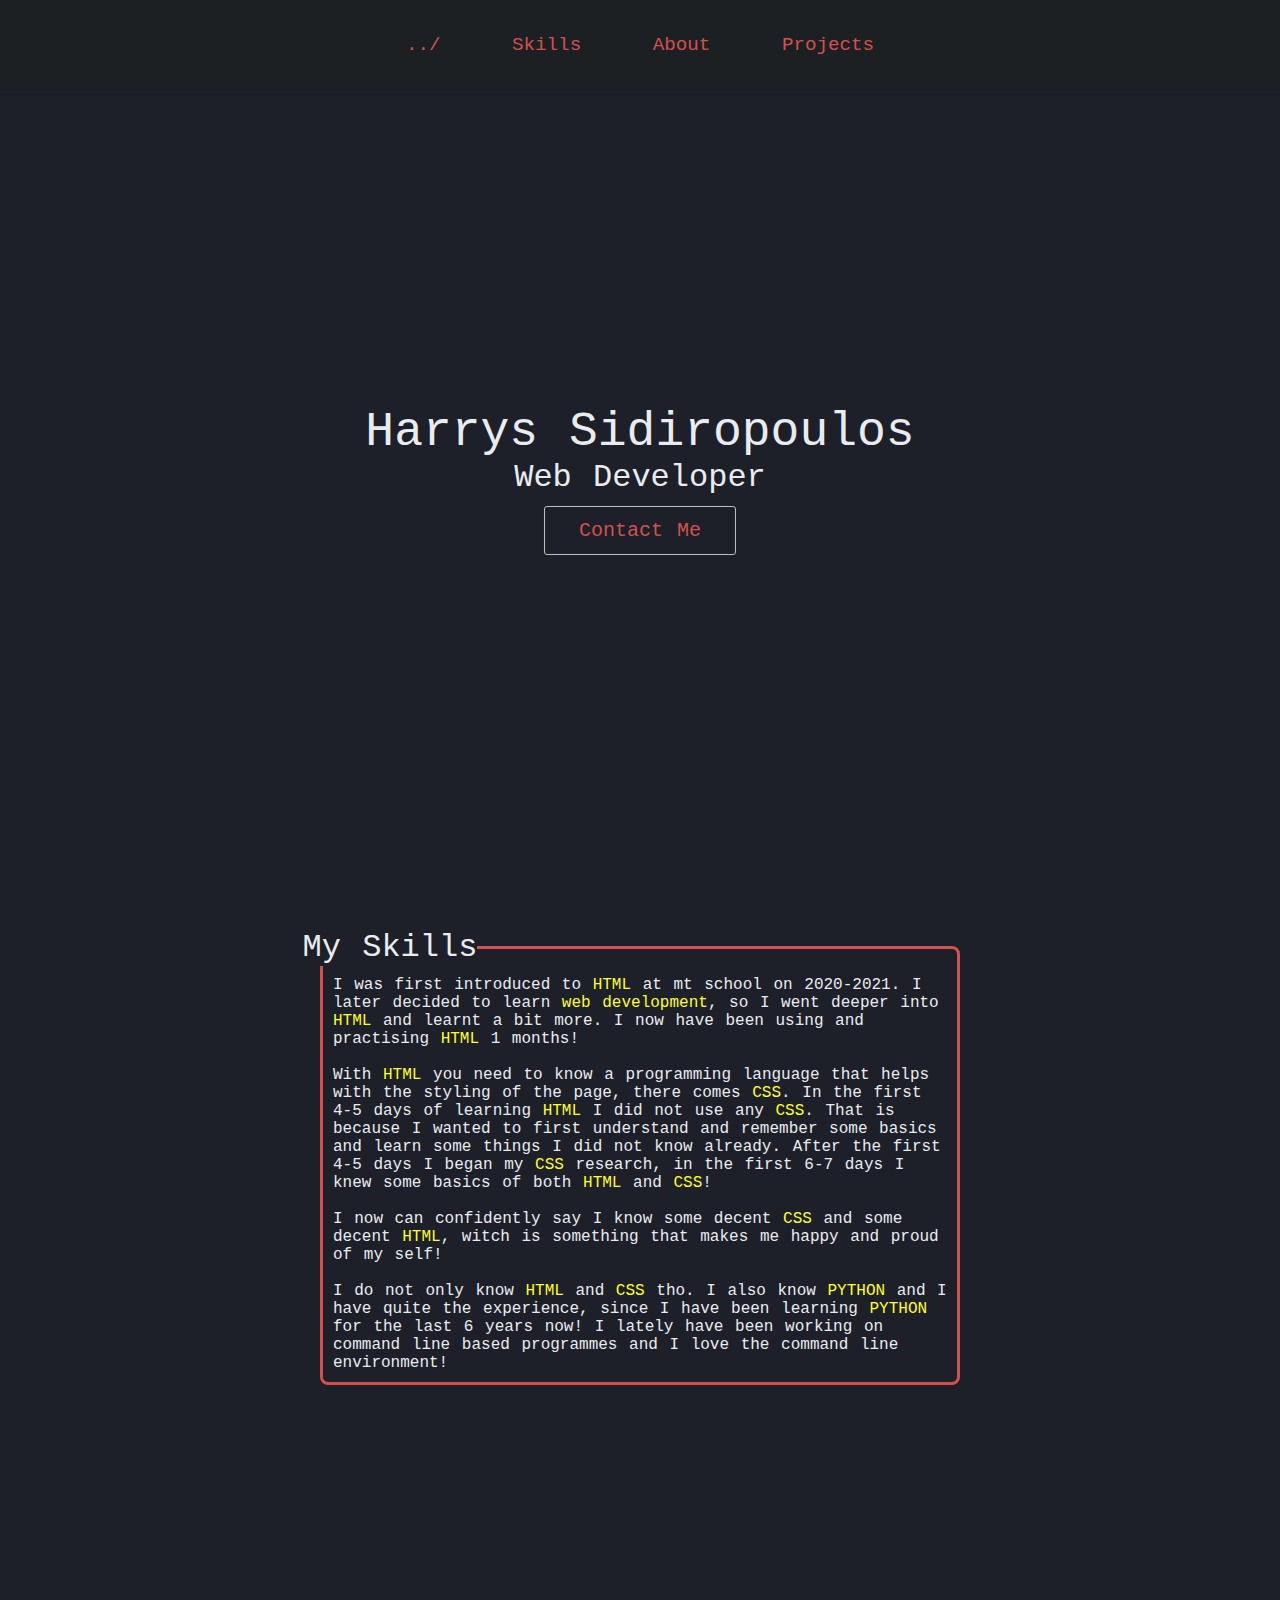
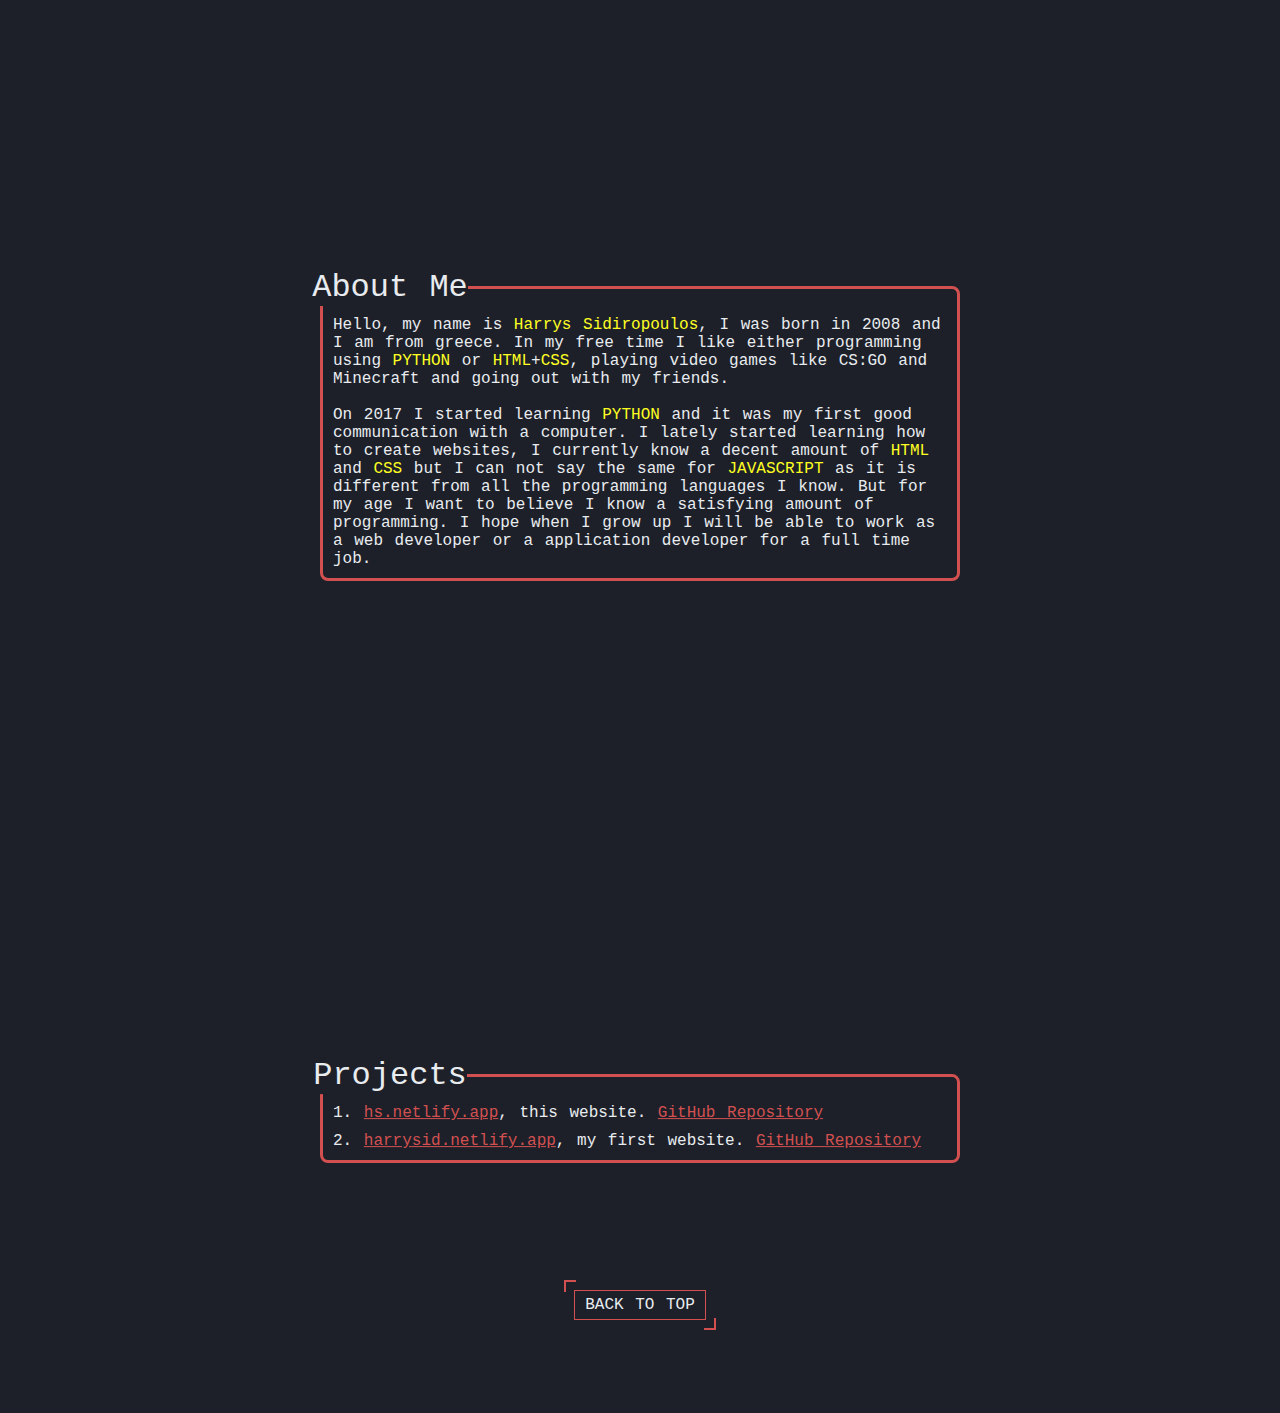
==== CODE/index.html @ 57635da2 "Add files via upload" ====
<!DOCTYPE html>
<html lang="en">
    <head>
        <title>HS | Harrys Sidiropoulos</title>
        <link rel="icon" type="image/png" href="Images/hs icon-letters.png" sizes="484x468">

        <link rel="stylesheet" href="CSS/styles.css">
        <link rel="stylesheet" href="CSS/text.css">
        <link rel="stylesheet" href="CSS/button.css">

        <script src="JavaScript/JavaScript.js"></script>
    </head>
    <body>
        <nav>
            <div class="Navigation-Bar">
                <ul>
                    <li><a href="#Welcome-Screen" onclick="ScrollTo(0)">../</a></li>
                    <li><a href="#Skills-Screen" onclick="ScrollTo(700)">Skills</a></li>
                    <li><a href="#About-Me-Screen" onclick="ScrollTo(1540)">About</a></li>
                    <li><a href="#Projects-Screen" onclick="ScrollTo(5000)">Projects</a></li>
                </ul>
            </div>
        </nav>
        <div class="Welcome-Screen">
            <h1><span class="Title-Welcome-Screen" href="#About-Screen" onclick="ScrollTo(1540)"></span></h1>
            <h1><span class="Subtitle-Welcome-Screen" href="#Skills-Screen" onclick="ScrollTo(700)"></span></h1>
            <button class="Contact-Me-Button-Welcome-Screen" onclick="alert('Contact Me At: harryssidiropoulos@gmail.com');">Contact Me</button>
        </div>
        <div class="Skills-Screen">
            <fieldset>
                <legend>My Skills</legend>
                <h1 class="Skills-Screen-Description">I was first introduced to <span class="Special-Color">HTML</span> at mt school on 2020-2021. I later decided to learn <span class="Special-Color">web development</span>, so I went deeper into <span class="Special-Color">HTML</span> and learnt a bit more. I now have been using and practising <span class="Special-Color">HTML</span> 1 months!<br><br>With <span class="Special-Color">HTML</span> you need to know a programming language that helps with the styling of the page, there comes <span class="Special-Color">CSS</span>. In the first 4-5 days of learning <span class="Special-Color">HTML</span> I did not use any <span class="Special-Color">CSS</span>. That is because I wanted to first understand and remember some basics and learn some things I did not know already. After the first 4-5 days I began my <span class="Special-Color">CSS</span> research, in the first 6-7 days I knew some basics of both <span class="Special-Color">HTML</span> and <span class="Special-Color">CSS</span>!<br><br>I now can confidently say I know some decent <span class="Special-Color">CSS</span> and some decent <span class="Special-Color">HTML</span>, witch is something that makes me happy and proud of my self!<br><br>I do not only know <span class="Special-Color">HTML</span> and <span class="Special-Color">CSS</span> tho. I also know <span class="Special-Color">PYTHON</span> and I have quite the experience, since I have been learning <span class="Special-Color">PYTHON</span> for the last 6 years now! I lately have been working on command line based programmes and I love the command line environment!</h1>
            </fieldset>
        </div>
        <div class="About-Me-Screen">
            <fieldset>
                <legend>About Me</legend>
                <h1 class="About-Me-Screen-Description">Hello, my name is <span class="Special-Color">Harrys Sidiropoulos</span>, I was born in 2008 and I am from greece. In my free time I like either programming using <span class="Special-Color">PYTHON</span> or <span class="Special-Color">HTML</span>+<span class="Special-Color">CSS</span>, playing video games like CS:GO and Minecraft and going out with my friends.<br><br>On 2017 I started learning <span class="Special-Color">PYTHON</span> and it was my first good communication with a computer. I lately started learning how to create websites, I currently know a decent amount of <span class="Special-Color">HTML</span> and <span class="Special-Color">CSS</span> but I can not say the same for <span class="Special-Color">JAVASCRIPT</span> as it is different from all the programming languages I know. But for my age I want to believe I know a satisfying amount of programming. I hope when I grow up I will be able to work as a web developer or a application developer for a full time job.</h1>
            </fieldset>
        </div>
        <div class="Project-Screen">
            <fieldset>
                <legend>Projects</legend>
                <h1 class="Project-Screen-Description">1. <span class="URL" onclick="location.href='https://hs.netlify.app'">hs.netlify.app</span>, this website. <span class="Source-Code-URL" onclick="location.href='https://github.com/g6h4/hs.netlify.app'"></span></h1>
                <h1 class="Project-Screen-Description">2. <span class="URL" onclick="location.href='https://harrysid.netlify.app'">harrysid.netlify.app</span>, my first website. <span class="Source-Code-URL" onclick="location.href='https://github.com/g6h4/harrysid.netlify.app'"></span></h1>
            </fieldset>
        </div>
        <div class="Scroll-To-Top">
            <a class="Scroll-To-Top-Button" onclick="ScrollTo(0)">BACK TO TOP</a>
        </div>
    </body>
</html>
---- CODE/CSS/styles.css ----
/*
styles referring to all the .html files                              */
* {
    /* basic settings */
    margin: 0;
    padding: 0;

    /* animation settings */
    scroll-behavior: smooth;
    transition: all 0.4s ease 0s;

    /* font settings */
    font-family: 'IBM Plex Mono', 'Fira Code', Consolas, 'Courier New', monospace;
    font-weight: 500;
    font-style: normal;

    /* background and color settings */
    background: #1d2029;
    color: #e9ecef;

    /* other settings */
    box-sizing: border-box;
    user-select: none;
    word-spacing: 2px;
    letter-spacing: 0.5;
}

/*=============================================================================================================================*/

/*
disabling the scrollbar of the .html pages                           */
body {
    overflow-y: scroll;
}
body::-webkit-scrollbar {
    display: none;
}

/*=============================================================================================================================*/

/*
special color                                                        */
.Special-Color {
    color: #ff2;
}

/*=============================================================================================================================*/

/*
Editing the navigation bar on the screens                            */
nav {
    display: flex;
    padding: 2% 6%;
    justify-content: space-between;
    align-items: center;
    background: #1d2023;
}
.Navigation-Bar {
    position: relative;
    flex: 1;
    text-align: center;
}
.Navigation-Bar ul {
    justify-content: center;
    background: #1d2023;
}
.Navigation-Bar ul li {
    background: #1d2023;
    list-style: none;
    display: inline-block;
    padding: 8px 30px;
    position: relative;
}
.Navigation-Bar ul li a {
    font-size: larger;
    color: #d25050;
    text-decoration: none;
    transition: all 0.1s ease 0s;
    background: #1d2023;
}
.Navigation-Bar ul li a:hover {
    color: #d25050a0;
}
.Navigation-Bar ul li::after {
    content: '';
    width: 0%;
    height: 1px;
    background: #e9ecef;
    display: block;
    margin: auto;
    transition: all 0.3s ease 0s;
}
.Navigation-Bar ul li:hover::after {
    width: 100%;
}
---- CODE/CSS/text.css ----
/*
styles referring to .html files with text                            */
* {
    position: relative;
    text-align: center;   
}

/*
index.html only:                                                      */

/* welcome screen */
.Welcome-Screen{
    /* shape */
    background: #1d2029;
    min-height: 100vh;
    width: 100%;

    /* position */
    position: relative;
    top: 50%;
    left: 50%;
    transform: translate(-50% , 35%);
}

.Welcome-Screen .Title-Welcome-Screen::after {
    content: "Harrys Sidiropoulos";
    font-size: xxx-large;
}
.Welcome-Screen .Title-Welcome-Screen:hover::after {
    content: "About Me";
    font-size: xxx-large;
    color: #959595;
    cursor: pointer;
}

.Welcome-Screen .Subtitle-Welcome-Screen::after {
    content: "Web Developer";
    font-size: xx-large;
}
.Welcome-Screen .Subtitle-Welcome-Screen:hover::after {
    content: "My Skills";
    font-size: xx-large;
    color: #959595;
    cursor: pointer;
}

/* skills screen */
.Skills-Screen {
    /* shape */
    background: #1d2029;
    min-height: 60vh;
    width: 100%;

    /* position */
    position: relative;
    top: 50%;
    left: 50%;
    transform: translate(-50% , 35%);
}
.Skills-Screen fieldset {
    /* setup */
    margin-left: 20rem;
    margin-right: 20rem;

    /* settings */
    position: relative;
    top: -250px;
    border: 3px solid #d25050;
    border-radius: 8px;
    transition: all 0.2s;
}
.Skills-Screen fieldset:hover {
    border: 3px solid #d250508e;
}
.Skills-Screen legend {
    font-size: xx-large;
    transition: all 0.2s;
    margin-left: -250px;
}
.Skills-Screen legend:hover {
    color: #959595;
}
.Skills-Screen-Description {
    text-align: left;
    font-size: medium;
    transition: all 0.2s;
    margin-top: 10px;
    margin-left: 10px;
    margin-right: 10px;
    margin-bottom: 10px;
}

/* about me screen */
.About-Me-Screen {
    margin-top: 400px;
    /* shape */
    background: #1d2029;
    min-height: 60vh;
    width: 100%;

    /* position */
    position: relative;
    top: 50%;
    left: 50%;
    transform: translate(-50% , 35%);
}
.About-Me-Screen fieldset {
    /* setup */
    margin-left: 20rem;
    margin-right: 20rem;

    /* settings */
    position: relative;
    top: -250px;
    border: 3px solid #d25050;
    border-radius: 8px;
    transition: all 0.2s;
}
.About-Me-Screen fieldset:hover {
    border: 3px solid #d250508e;
}
.About-Me-Screen legend {
    font-size: xx-large;
    transition: all 0.2s;
    margin-left: -250px;
}
.About-Me-Screen legend:hover {
    color: #959595;
}
.About-Me-Screen-Description {
    text-align: left;
    font-size: medium;
    transition: all 0.2s;
    margin-top: 10px;
    margin-left: 10px;
    margin-right: 10px;
    margin-bottom: 10px;
}

/* Project screen */
.Project-Screen {
    margin-top: 400px;
    /* shape */
    background: #1d2029;
    min-height: 10vh;
    width: 100%;

    /* position */
    position: relative;
    top: 50%;
    left: 50%;
    transform: translate(-50% , 35%);
}
.Project-Screen fieldset {
    /* setup */
    margin-left: 20rem;
    margin-right: 20rem;

    /* settings */
    position: relative;
    top: -250px;
    border: 3px solid #d25050;
    border-radius: 8px;
    transition: all 0.2s;
}
.Project-Screen fieldset:hover {
    border: 3px solid #d250508e;
}
.Project-Screen legend {
    font-size: xx-large;
    transition: all 0.2s;
    margin-left: -250px;
}
.Project-Screen legend:hover {
    color: #959595;
}
.Project-Screen-Description {
    text-align: left;
    font-size: medium;
    transition: all 0.2s;
    margin-top: 10px;
    margin-left: 10px;
    margin-right: 10px;
    margin-bottom: 10px;
}

.Scroll-To-Top {
    margin-top: -80px;
}

/* other styles */
.URL {
    color: #d25050;
    text-decoration: underline;
    transition: all 0.2s;
}
.URL:hover {
    color: #ff6161;
    cursor: pointer;
    text-decoration: none;
}
.Source-Code-URL::after {
    content: 'GitHub Repository';
    color: #d25050;
    text-decoration: underline;
    transition: all 0.2s;
}
.Source-Code-URL:hover::after {
    color: #ff6161;
    cursor: pointer;
    text-decoration: none;
}
---- CODE/CSS/button.css ----
/*
styles referring to .html files with buttons                         */
.Scroll-To-Top-Button {
    text-decoration: none;
    font-size: medium;
    color:#e9ecef;
    padding: 5px 10px;
    border: 1px solid #d25050;
    position: relative;
}
.Scroll-To-Top-Button::before,
.Scroll-To-Top-Button::after {
    content: "";
    position: absolute;
    width: 10px;
    height: 10px;
    border: inherit;
    transition: all 0.5s;
}
.Scroll-To-Top-Button::before {
    top: -11px;
    left: -11px;
    border-width: 2px 0 0 2px;
}
.Scroll-To-Top-Button::after {
    bottom: -11px;
    right: -11px;
    border-width: 0 2px 2px 0;
}
.Scroll-To-Top-Button:hover::before,
.Scroll-To-Top-Button:hover::after {
    cursor: pointer;    
    width: calc(100% + 19px);
    height: calc(100% + 19px);
}
.Scroll-To-Top-Button:hover {
    border: 1px solid #d250507d;
}

/*=============================================================================================================================*/

.Contact-Me-Button-Welcome-Screen {
    display: inline-block;
    text-decoration: none;
    color: #d25050;
    border: 1px solid #c0c0c2;
    border-radius: 3px;
    padding: 12px 34px;
    font-size: 20px;
    background: transparent;
    position: absolute;
    justify-content: center;
    transform: translate(-50%);
    cursor: pointer;
    margin-top: 10px;
    transition: all 0.3s ease 0s;
}
.Contact-Me-Button-Welcome-Screen:hover {
    color: #fff;
    border: 1px solid #d25050;
    background: #d25050;
}
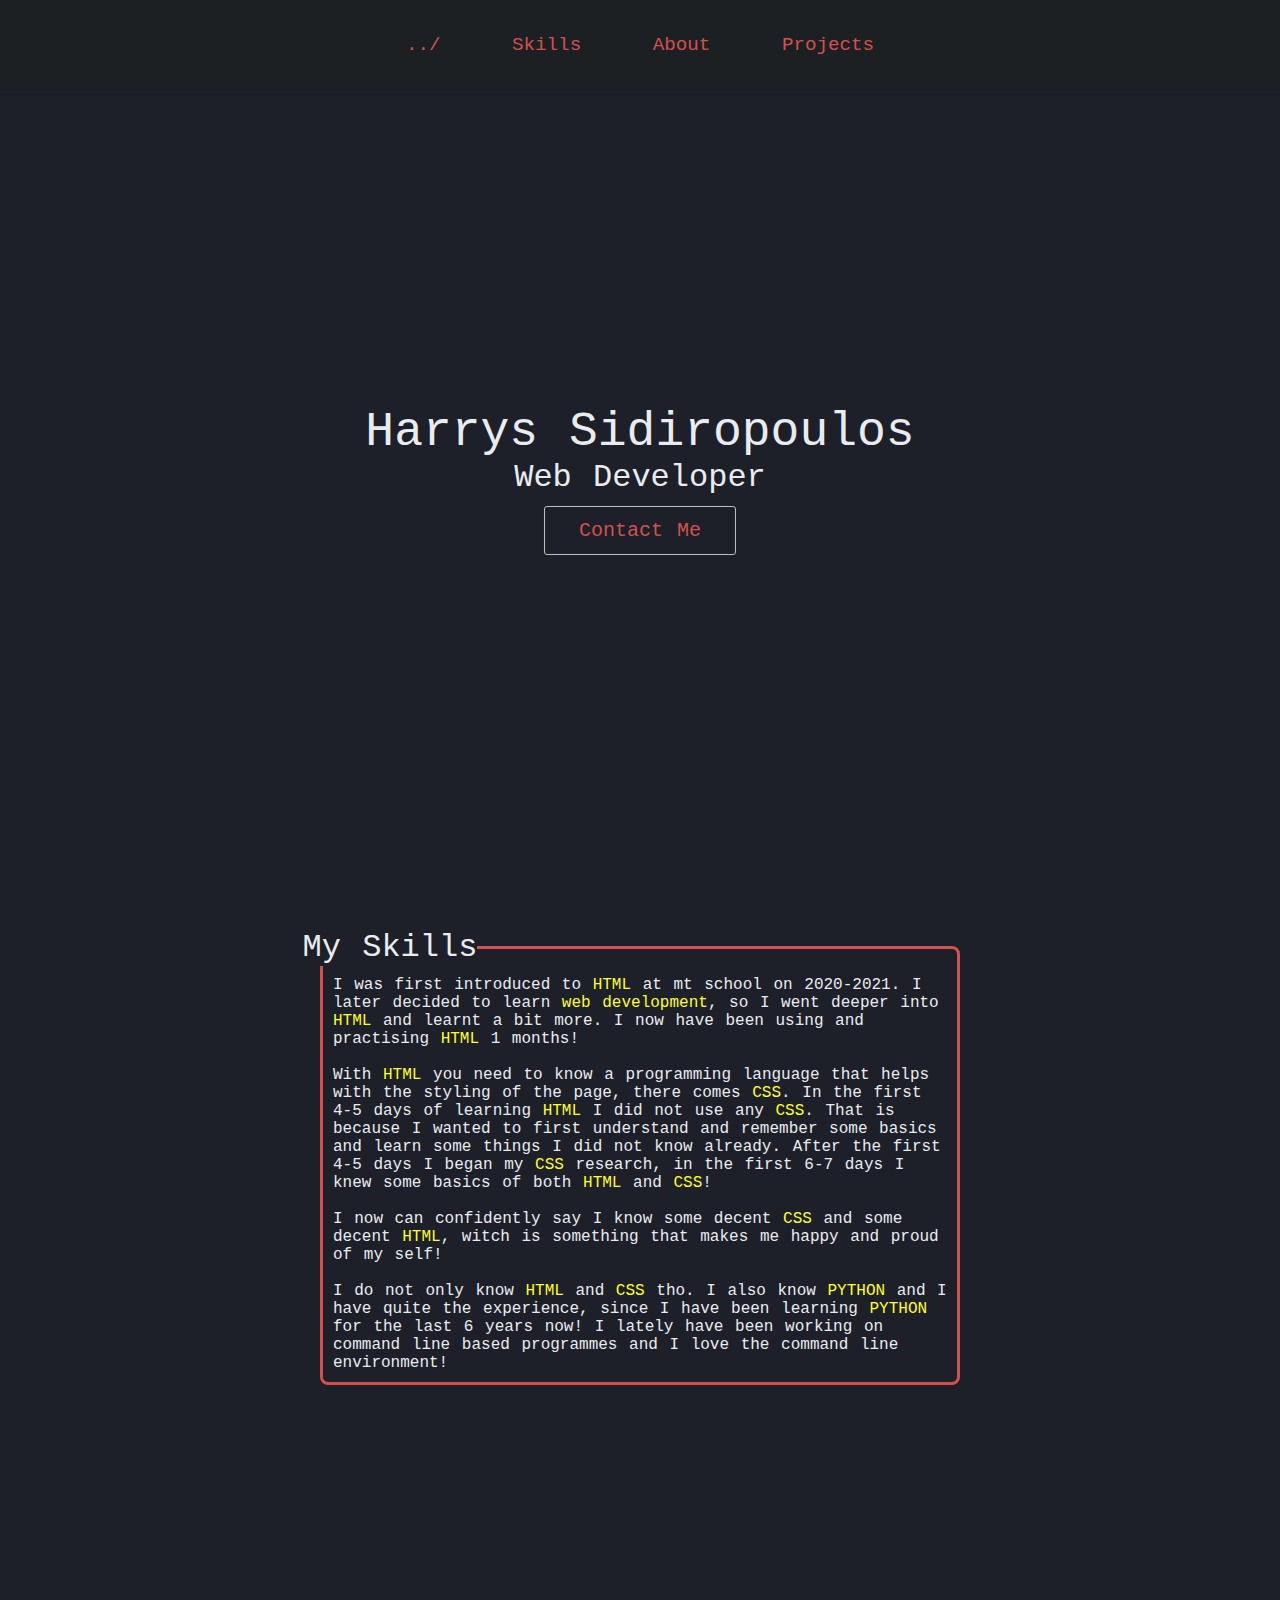
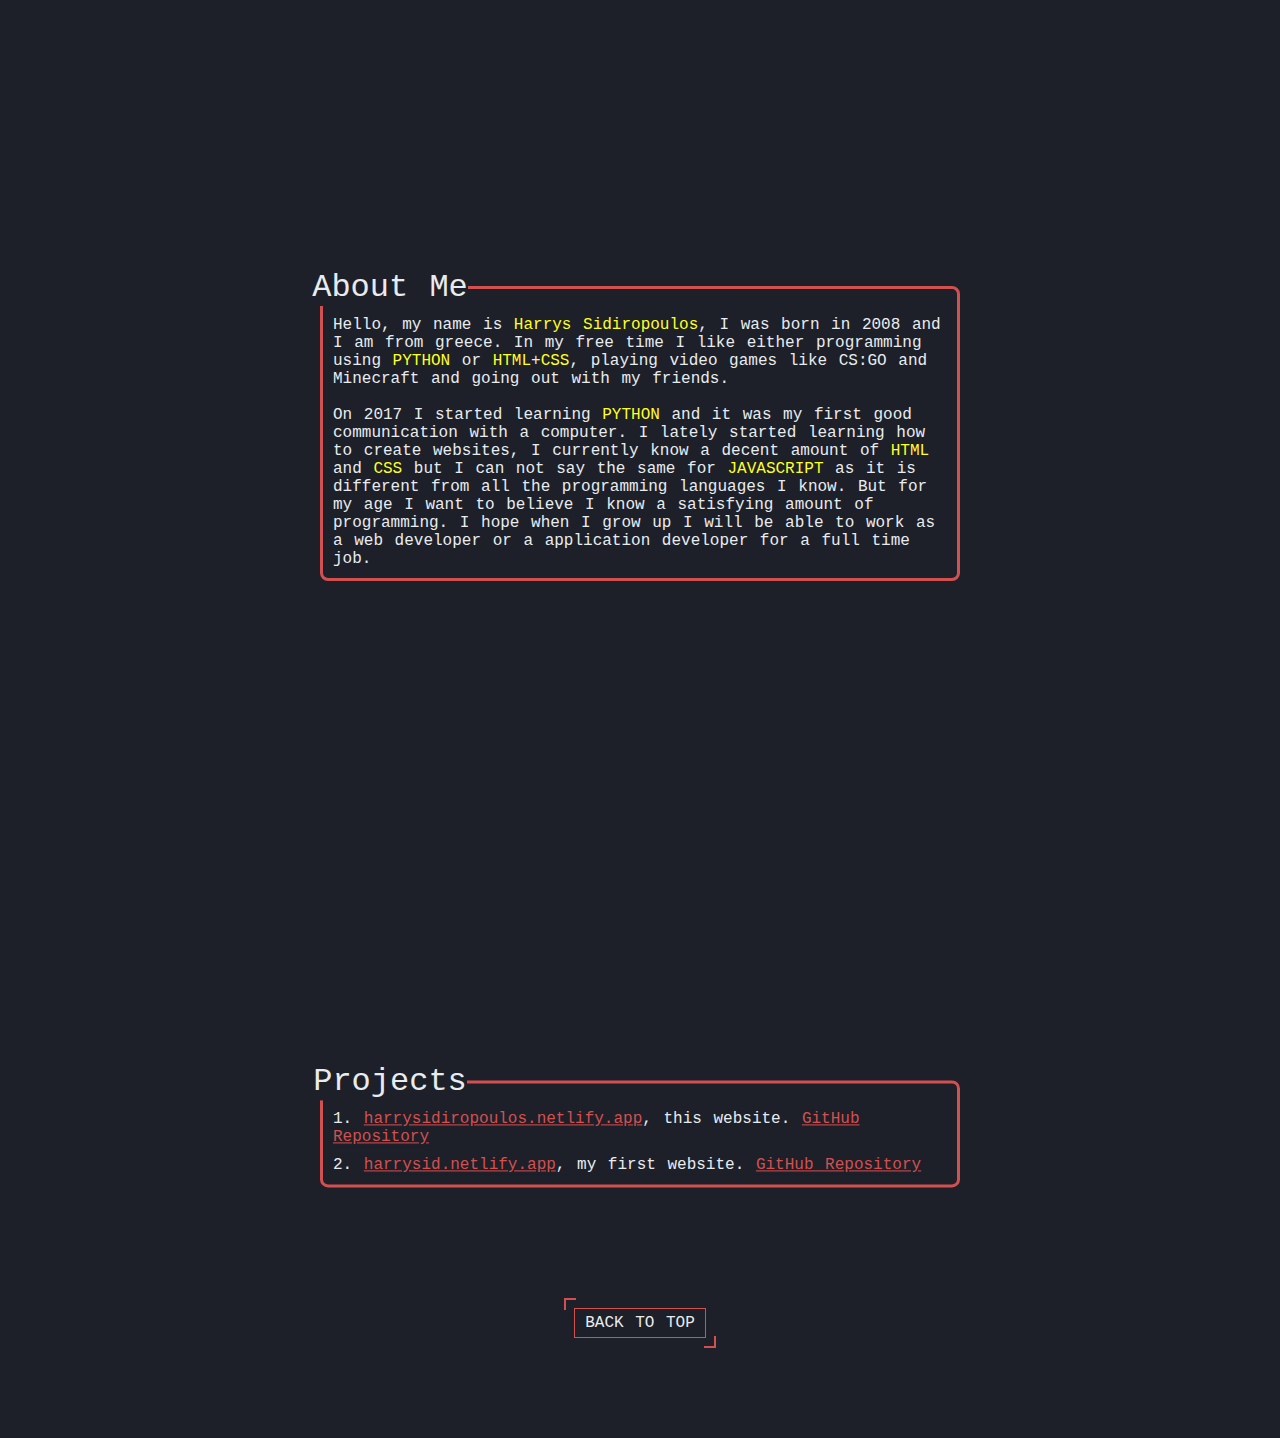
==== commit ebee3cc6: "Add files via upload" ====
--- a/CODE/index.html
+++ b/CODE/index.html
@@ -41,7 +41,7 @@
         <div class="Project-Screen">
             <fieldset>
                 <legend>Projects</legend>
-                <h1 class="Project-Screen-Description">1. <span class="URL" onclick="location.href='https://hs.netlify.app'">hs.netlify.app</span>, this website. <span class="Source-Code-URL" onclick="location.href='https://github.com/g6h4/hs.netlify.app'"></span></h1>
+                <h1 class="Project-Screen-Description">1. <span class="URL" onclick="location.href='https://harrysidiropoulos.netlify.app'">harrysidiropoulos.netlify.app</span>, this website. <span class="Source-Code-URL" onclick="location.href='https://github.com/g6h4/harrysidiropoulos.netlify.app.netlify.app'"></span></h1>
                 <h1 class="Project-Screen-Description">2. <span class="URL" onclick="location.href='https://harrysid.netlify.app'">harrysid.netlify.app</span>, my first website. <span class="Source-Code-URL" onclick="location.href='https://github.com/g6h4/harrysid.netlify.app'"></span></h1>
             </fieldset>
         </div>
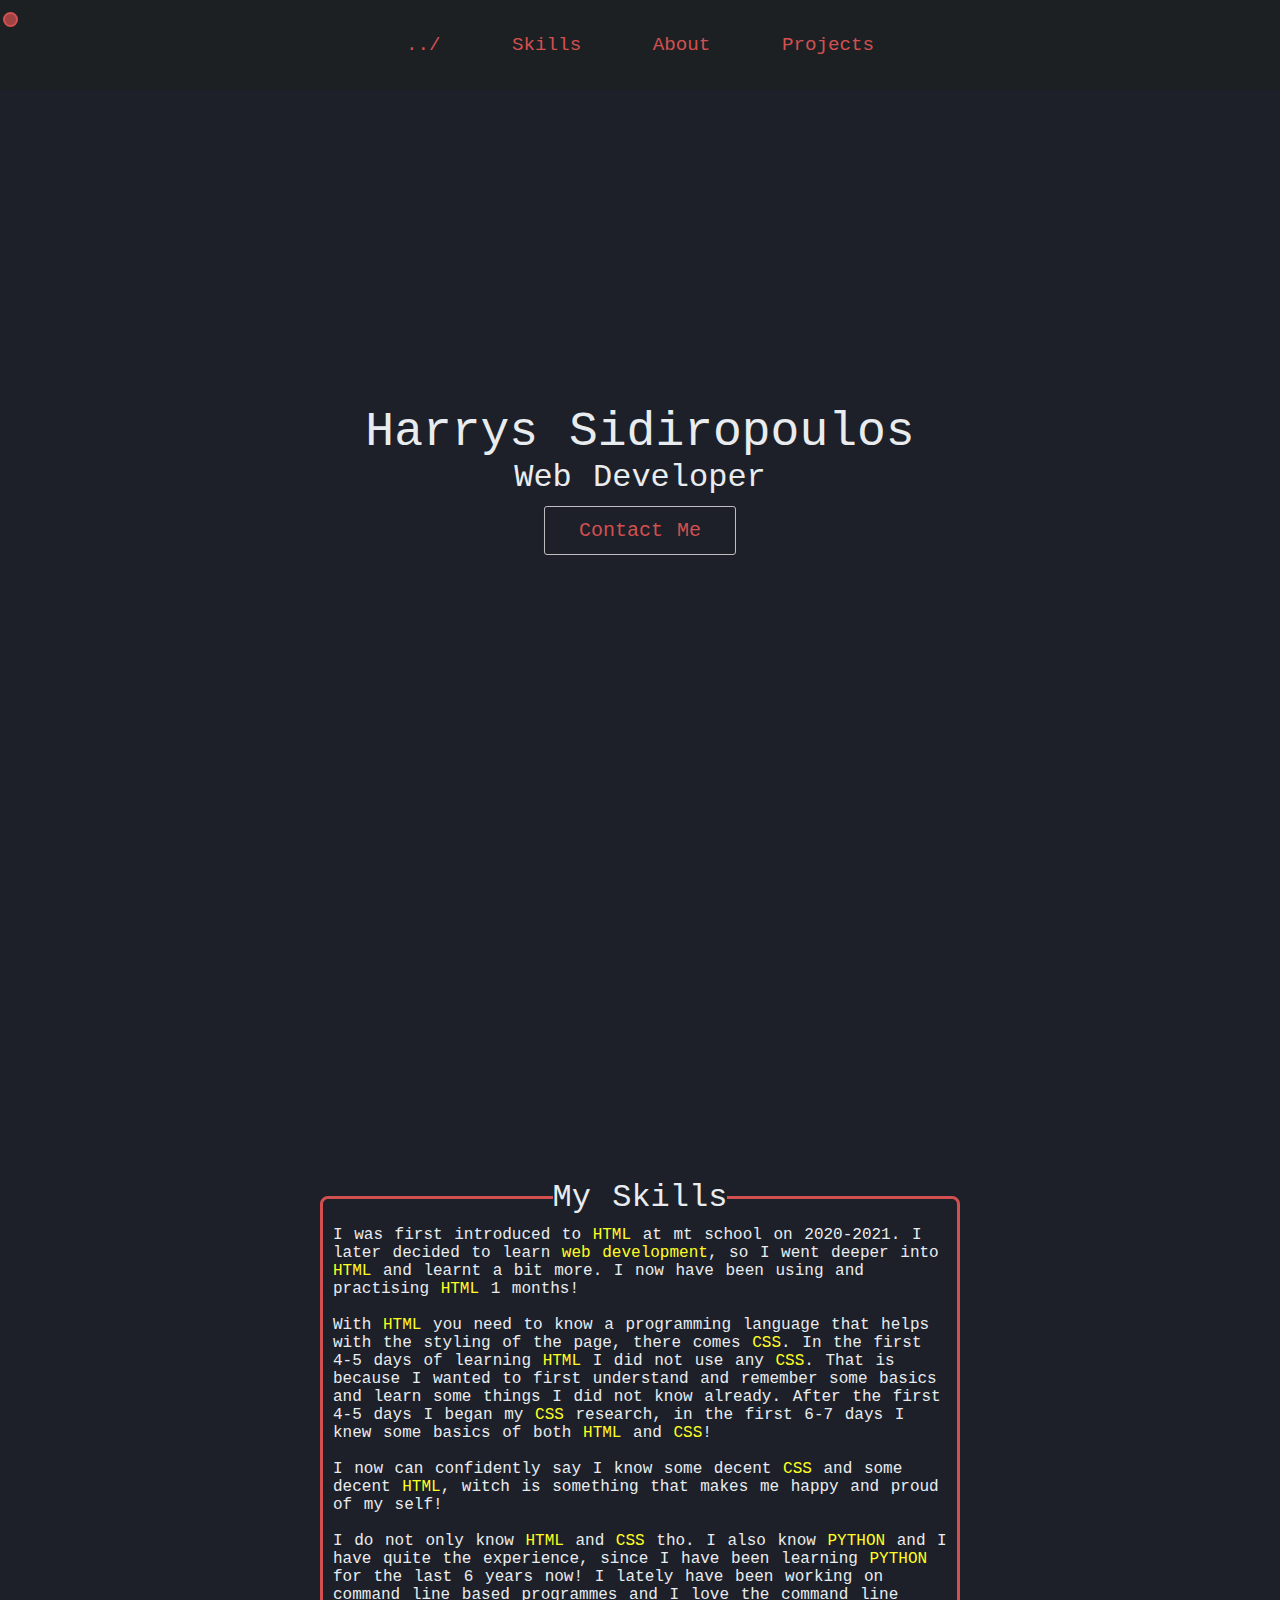
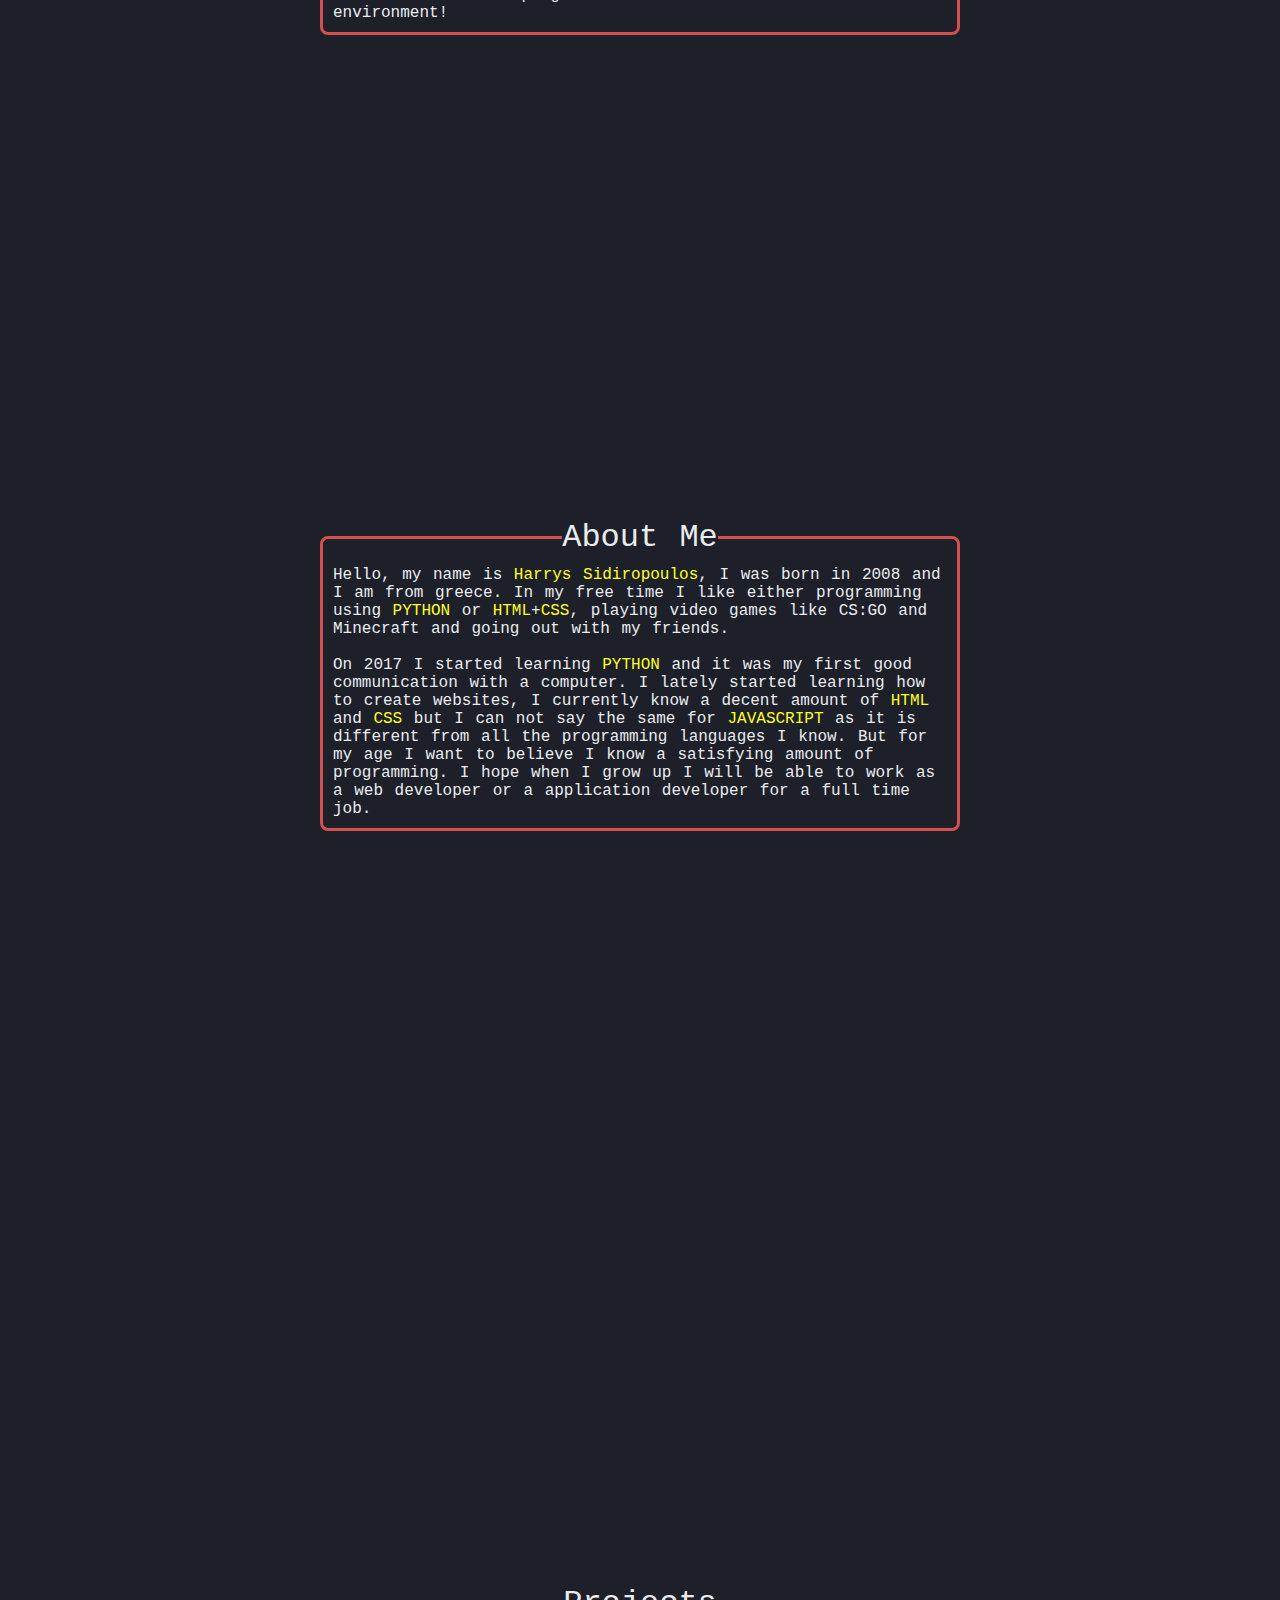
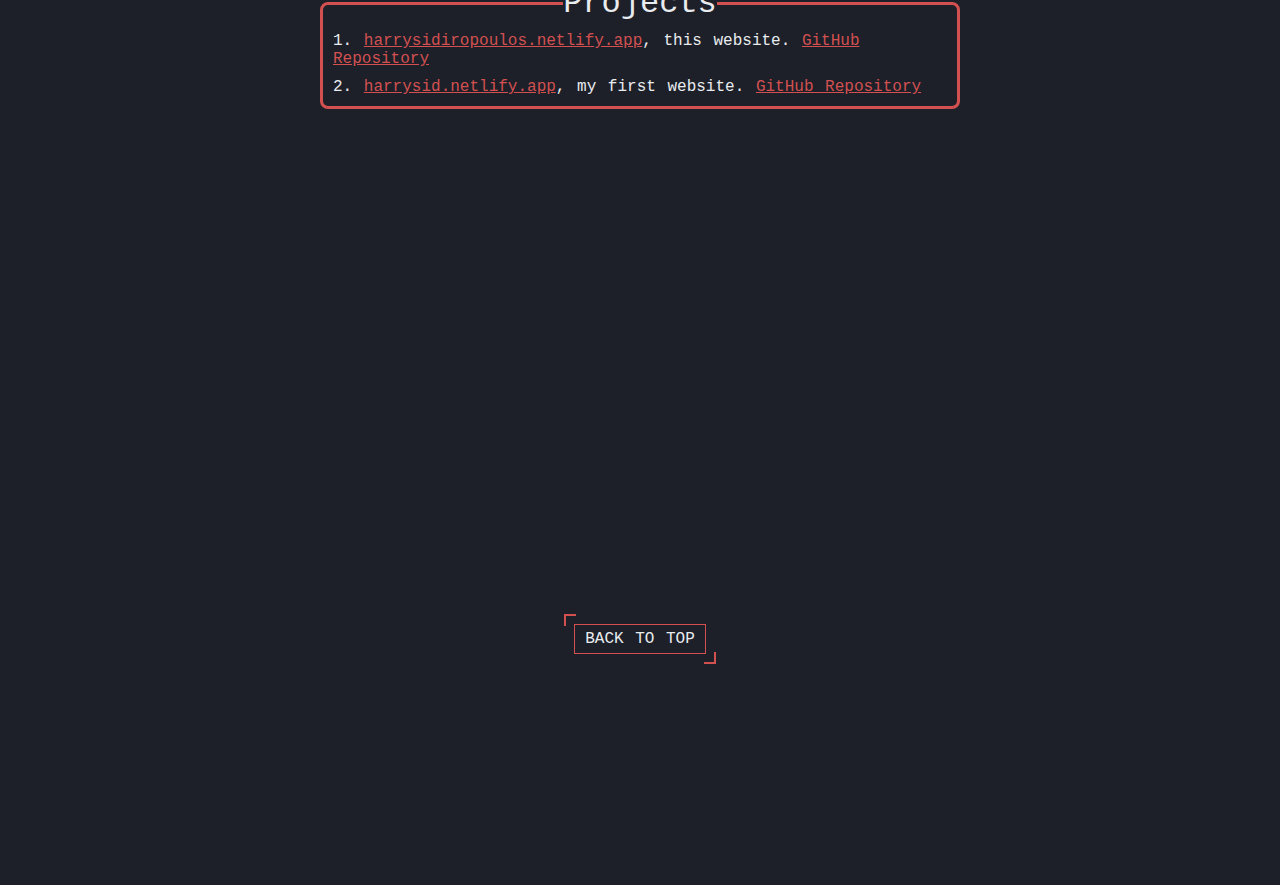
==== commit 867a1180: "Add files via upload" ====
--- a/CODE/index.html
+++ b/CODE/index.html
@@ -1,8 +1,9 @@
 <!DOCTYPE html>
 <html lang="en">
+    <div class="circle"></div>
     <head>
         <title>HS | Harrys Sidiropoulos</title>
-        <link rel="icon" type="image/png" href="Images/hs icon-letters.png" sizes="484x468">
+        <link rel="icon" type="image/png" href="Images/hs icon-letters.png" sizes="190x114">
 
         <link rel="stylesheet" href="CSS/styles.css">
         <link rel="stylesheet" href="CSS/text.css">
@@ -11,38 +12,41 @@
         <script src="JavaScript/JavaScript.js"></script>
     </head>
     <body>
-        <nav>
+        <script>
+            ScrollTo(0)
+        </script>
+        <nav id="Welcome-Screen">
             <div class="Navigation-Bar">
                 <ul>
-                    <li><a href="#Welcome-Screen" onclick="ScrollTo(0)">../</a></li>
-                    <li><a href="#Skills-Screen" onclick="ScrollTo(700)">Skills</a></li>
-                    <li><a href="#About-Me-Screen" onclick="ScrollTo(1540)">About</a></li>
-                    <li><a href="#Projects-Screen" onclick="ScrollTo(5000)">Projects</a></li>
+                    <li><a href="#Welcome-Screen">../</a></li>
+                    <li><a href="#Skills-Screen">Skills</a></li>
+                    <li><a href="#About-Me-Screen">About</a></li>
+                    <li><a href="#Projects-Screen">Projects</a></li>
                 </ul>
             </div>
         </nav>
         <div class="Welcome-Screen">
-            <h1><span class="Title-Welcome-Screen" href="#About-Screen" onclick="ScrollTo(1540)"></span></h1>
-            <h1><span class="Subtitle-Welcome-Screen" href="#Skills-Screen" onclick="ScrollTo(700)"></span></h1>
+            <h1><span class="Title-Welcome-Screen"></span></h1>
+            <h1><span class="Subtitle-Welcome-Screen"></span></h1>
             <button class="Contact-Me-Button-Welcome-Screen" onclick="alert('Contact Me At: harryssidiropoulos@gmail.com');">Contact Me</button>
         </div>
-        <div class="Skills-Screen">
+        <div class="Skills-Screen" id="Skills-Screen">
             <fieldset>
                 <legend>My Skills</legend>
                 <h1 class="Skills-Screen-Description">I was first introduced to <span class="Special-Color">HTML</span> at mt school on 2020-2021. I later decided to learn <span class="Special-Color">web development</span>, so I went deeper into <span class="Special-Color">HTML</span> and learnt a bit more. I now have been using and practising <span class="Special-Color">HTML</span> 1 months!<br><br>With <span class="Special-Color">HTML</span> you need to know a programming language that helps with the styling of the page, there comes <span class="Special-Color">CSS</span>. In the first 4-5 days of learning <span class="Special-Color">HTML</span> I did not use any <span class="Special-Color">CSS</span>. That is because I wanted to first understand and remember some basics and learn some things I did not know already. After the first 4-5 days I began my <span class="Special-Color">CSS</span> research, in the first 6-7 days I knew some basics of both <span class="Special-Color">HTML</span> and <span class="Special-Color">CSS</span>!<br><br>I now can confidently say I know some decent <span class="Special-Color">CSS</span> and some decent <span class="Special-Color">HTML</span>, witch is something that makes me happy and proud of my self!<br><br>I do not only know <span class="Special-Color">HTML</span> and <span class="Special-Color">CSS</span> tho. I also know <span class="Special-Color">PYTHON</span> and I have quite the experience, since I have been learning <span class="Special-Color">PYTHON</span> for the last 6 years now! I lately have been working on command line based programmes and I love the command line environment!</h1>
             </fieldset>
         </div>
-        <div class="About-Me-Screen">
+        <div class="About-Me-Screen" id="About-Me-Screen">
             <fieldset>
                 <legend>About Me</legend>
                 <h1 class="About-Me-Screen-Description">Hello, my name is <span class="Special-Color">Harrys Sidiropoulos</span>, I was born in 2008 and I am from greece. In my free time I like either programming using <span class="Special-Color">PYTHON</span> or <span class="Special-Color">HTML</span>+<span class="Special-Color">CSS</span>, playing video games like CS:GO and Minecraft and going out with my friends.<br><br>On 2017 I started learning <span class="Special-Color">PYTHON</span> and it was my first good communication with a computer. I lately started learning how to create websites, I currently know a decent amount of <span class="Special-Color">HTML</span> and <span class="Special-Color">CSS</span> but I can not say the same for <span class="Special-Color">JAVASCRIPT</span> as it is different from all the programming languages I know. But for my age I want to believe I know a satisfying amount of programming. I hope when I grow up I will be able to work as a web developer or a application developer for a full time job.</h1>
             </fieldset>
         </div>
-        <div class="Project-Screen">
+        <div class="Project-Screen" id="Projects-Screen">
             <fieldset>
                 <legend>Projects</legend>
-                <h1 class="Project-Screen-Description">1. <span class="URL" onclick="location.href='https://harrysidiropoulos.netlify.app'">harrysidiropoulos.netlify.app</span>, this website. <span class="Source-Code-URL" onclick="location.href='https://github.com/g6h4/harrysidiropoulos.netlify.app.netlify.app'"></span></h1>
-                <h1 class="Project-Screen-Description">2. <span class="URL" onclick="location.href='https://harrysid.netlify.app'">harrysid.netlify.app</span>, my first website. <span class="Source-Code-URL" onclick="location.href='https://github.com/g6h4/harrysid.netlify.app'"></span></h1>
+                <h1 class="Project-Screen-Description">1. <span title="Click To Visit The Website" class="URL" onclick="location.href='https://harrysidiropoulos.netlify.app'">harrysidiropoulos.netlify.app</span>, this website. <span title="Click To View The Source Code" class="Source-Code-URL" onclick="location.href='https://github.com/g6h4/harrysidiropoulos.netlify.app'"></span></h1>
+                <h1 class="Project-Screen-Description">2. <span title="Click To Visit The Website" class="URL" onclick="location.href='https://harrysid.netlify.app'">harrysid.netlify.app</span>, my first website. <span title="Click To View The Source Code" class="Source-Code-URL" onclick="location.href='https://github.com/g6h4/harrysid.netlify.app'"></span></h1>
             </fieldset>
         </div>
         <div class="Scroll-To-Top">
--- a/CODE/CSS/styles.css
+++ b/CODE/CSS/styles.css
@@ -23,6 +23,45 @@
     user-select: none;
     word-spacing: 2px;
     letter-spacing: 0.5;
+}
+
+/* circle mouse follower */
+.circle {
+    color: #d25050;
+    z-index: 1;
+    position: absolute;
+    transform: translate(20% , 80%);
+    height: 15px;
+    width: 15px;
+    border-radius: 50%;
+    border: 2px solid  #d25050;
+    transition: transform 0.5s;
+    background: #d25050b7;
+}
+
+.circle.active-theme-0 {
+    border: 1px solid transparent;
+    background: transparent;
+}
+.circle.active-theme-1 {
+    transform: translate(-50% , -50%) scale(3);
+    border: 1px solid #d25050;
+    background: #d25050b7;
+}
+.circle.active-theme-2 {
+    transform: translate(-50% , -50%) scale(3);
+    border: 1px solid #e9ecef;
+    background: #e9ecefad;
+}
+.circle.active-theme-3 {
+    transform: translate(-50% , -50%) scale(3);
+    border: 1px solid #ff2;
+    background: #ffff22a7;
+}
+.circle.active-theme-4 {
+    transform: translate(-50% , -50%) scale(3);
+    border: 1px solid #00ff4c;
+    background: #00ff4cac;
 }
 
 /*=============================================================================================================================*/
--- a/CODE/CSS/text.css
+++ b/CODE/CSS/text.css
@@ -9,7 +9,7 @@
 index.html only:                                                      */
 
 /* welcome screen */
-.Welcome-Screen{
+.Welcome-Screen {
     /* shape */
     background: #1d2029;
     min-height: 100vh;
@@ -27,8 +27,8 @@
     font-size: xxx-large;
 }
 .Welcome-Screen .Title-Welcome-Screen:hover::after {
-    content: "About Me";
     font-size: xxx-large;
+    font-weight: 400;
     color: #959595;
     cursor: pointer;
 }
@@ -38,8 +38,8 @@
     font-size: xx-large;
 }
 .Welcome-Screen .Subtitle-Welcome-Screen:hover::after {
-    content: "My Skills";
-    font-size: xx-large;
+    font-size: xx-large;
+    font-weight: 400;
     color: #959595;
     cursor: pointer;
 }
@@ -64,7 +64,6 @@
 
     /* settings */
     position: relative;
-    top: -250px;
     border: 3px solid #d25050;
     border-radius: 8px;
     transition: all 0.2s;
@@ -75,7 +74,6 @@
 .Skills-Screen legend {
     font-size: xx-large;
     transition: all 0.2s;
-    margin-left: -250px;
 }
 .Skills-Screen legend:hover {
     color: #959595;
@@ -111,7 +109,6 @@
 
     /* settings */
     position: relative;
-    top: -250px;
     border: 3px solid #d25050;
     border-radius: 8px;
     transition: all 0.2s;
@@ -122,7 +119,6 @@
 .About-Me-Screen legend {
     font-size: xx-large;
     transition: all 0.2s;
-    margin-left: -250px;
 }
 .About-Me-Screen legend:hover {
     color: #959595;
@@ -142,7 +138,7 @@
     margin-top: 400px;
     /* shape */
     background: #1d2029;
-    min-height: 10vh;
+    min-height: 100vh;
     width: 100%;
 
     /* position */
@@ -158,7 +154,6 @@
 
     /* settings */
     position: relative;
-    top: -250px;
     border: 3px solid #d25050;
     border-radius: 8px;
     transition: all 0.2s;
@@ -169,7 +164,6 @@
 .Project-Screen legend {
     font-size: xx-large;
     transition: all 0.2s;
-    margin-left: -250px;
 }
 .Project-Screen legend:hover {
     color: #959595;
@@ -184,8 +178,9 @@
     margin-bottom: 10px;
 }
 
+/* back to top button */
 .Scroll-To-Top {
-    margin-top: -80px;
+    margin-top: 60px;
 }
 
 /* other styles */
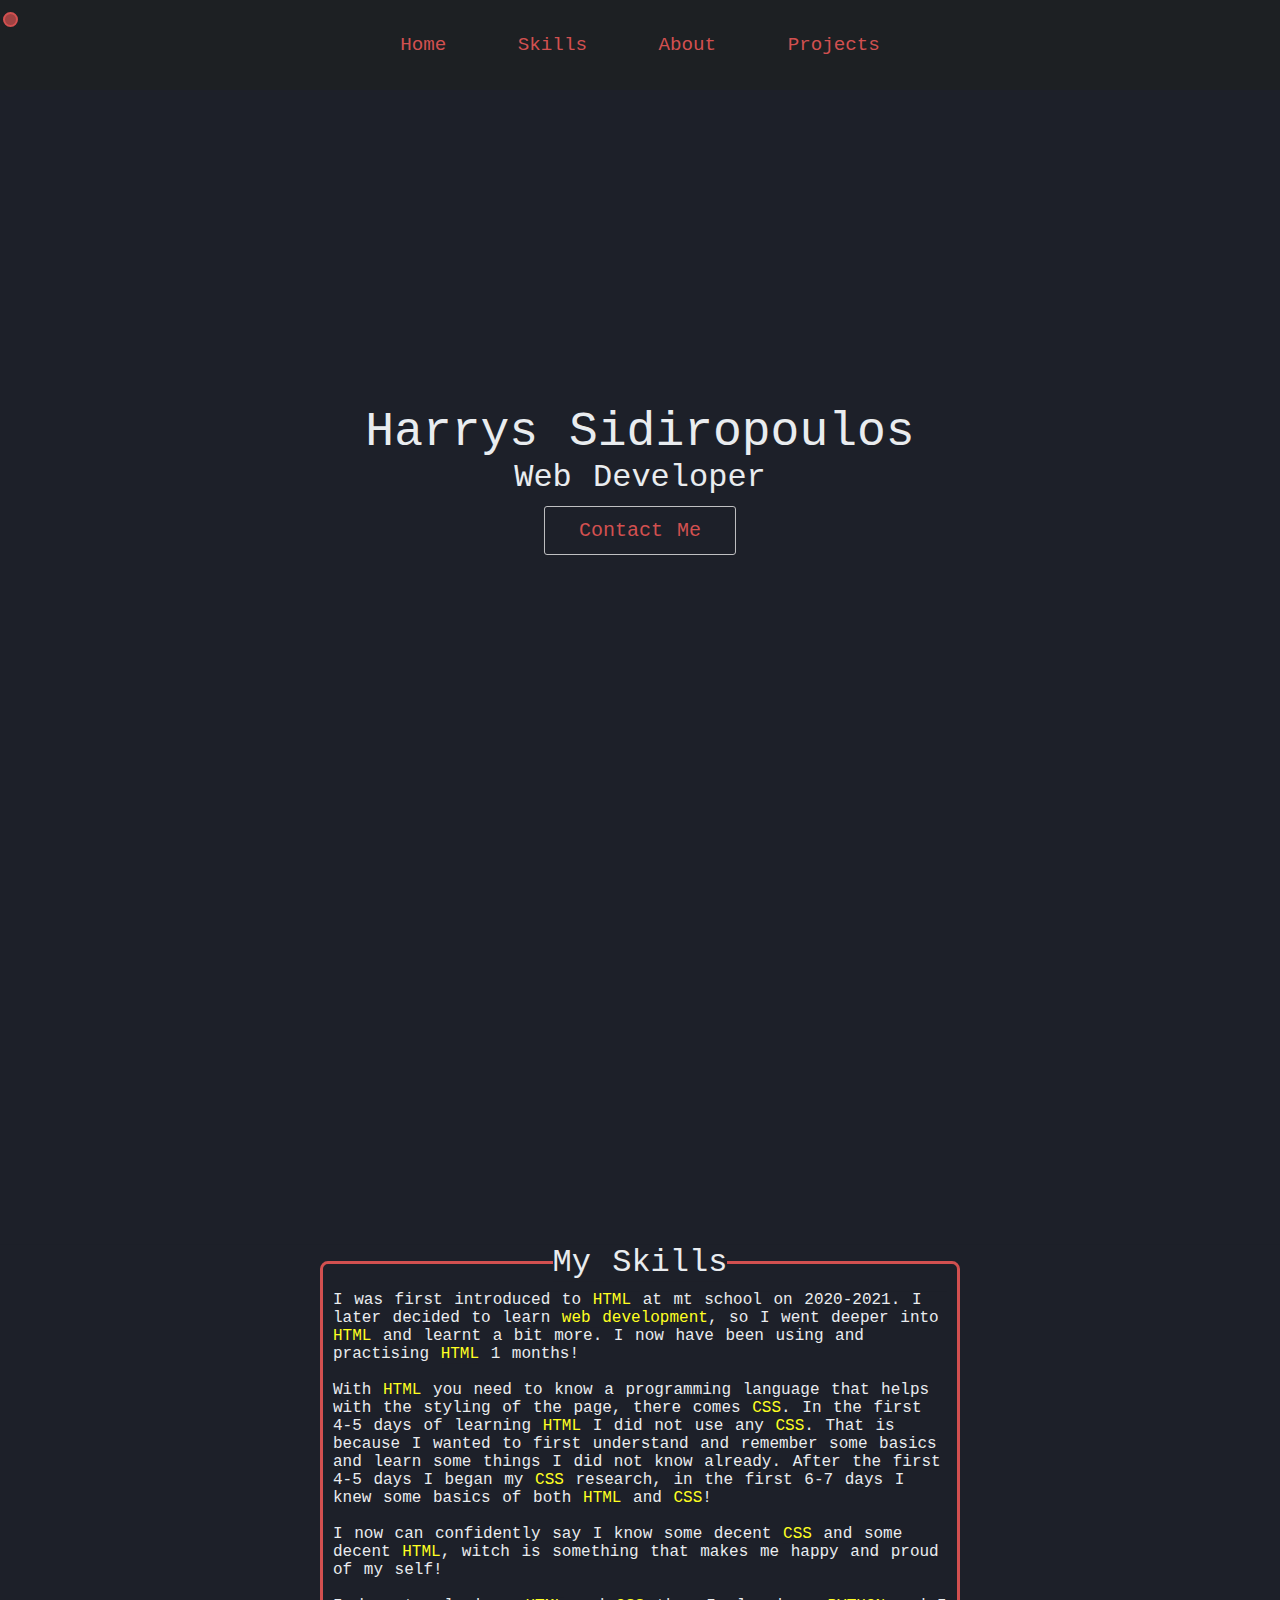
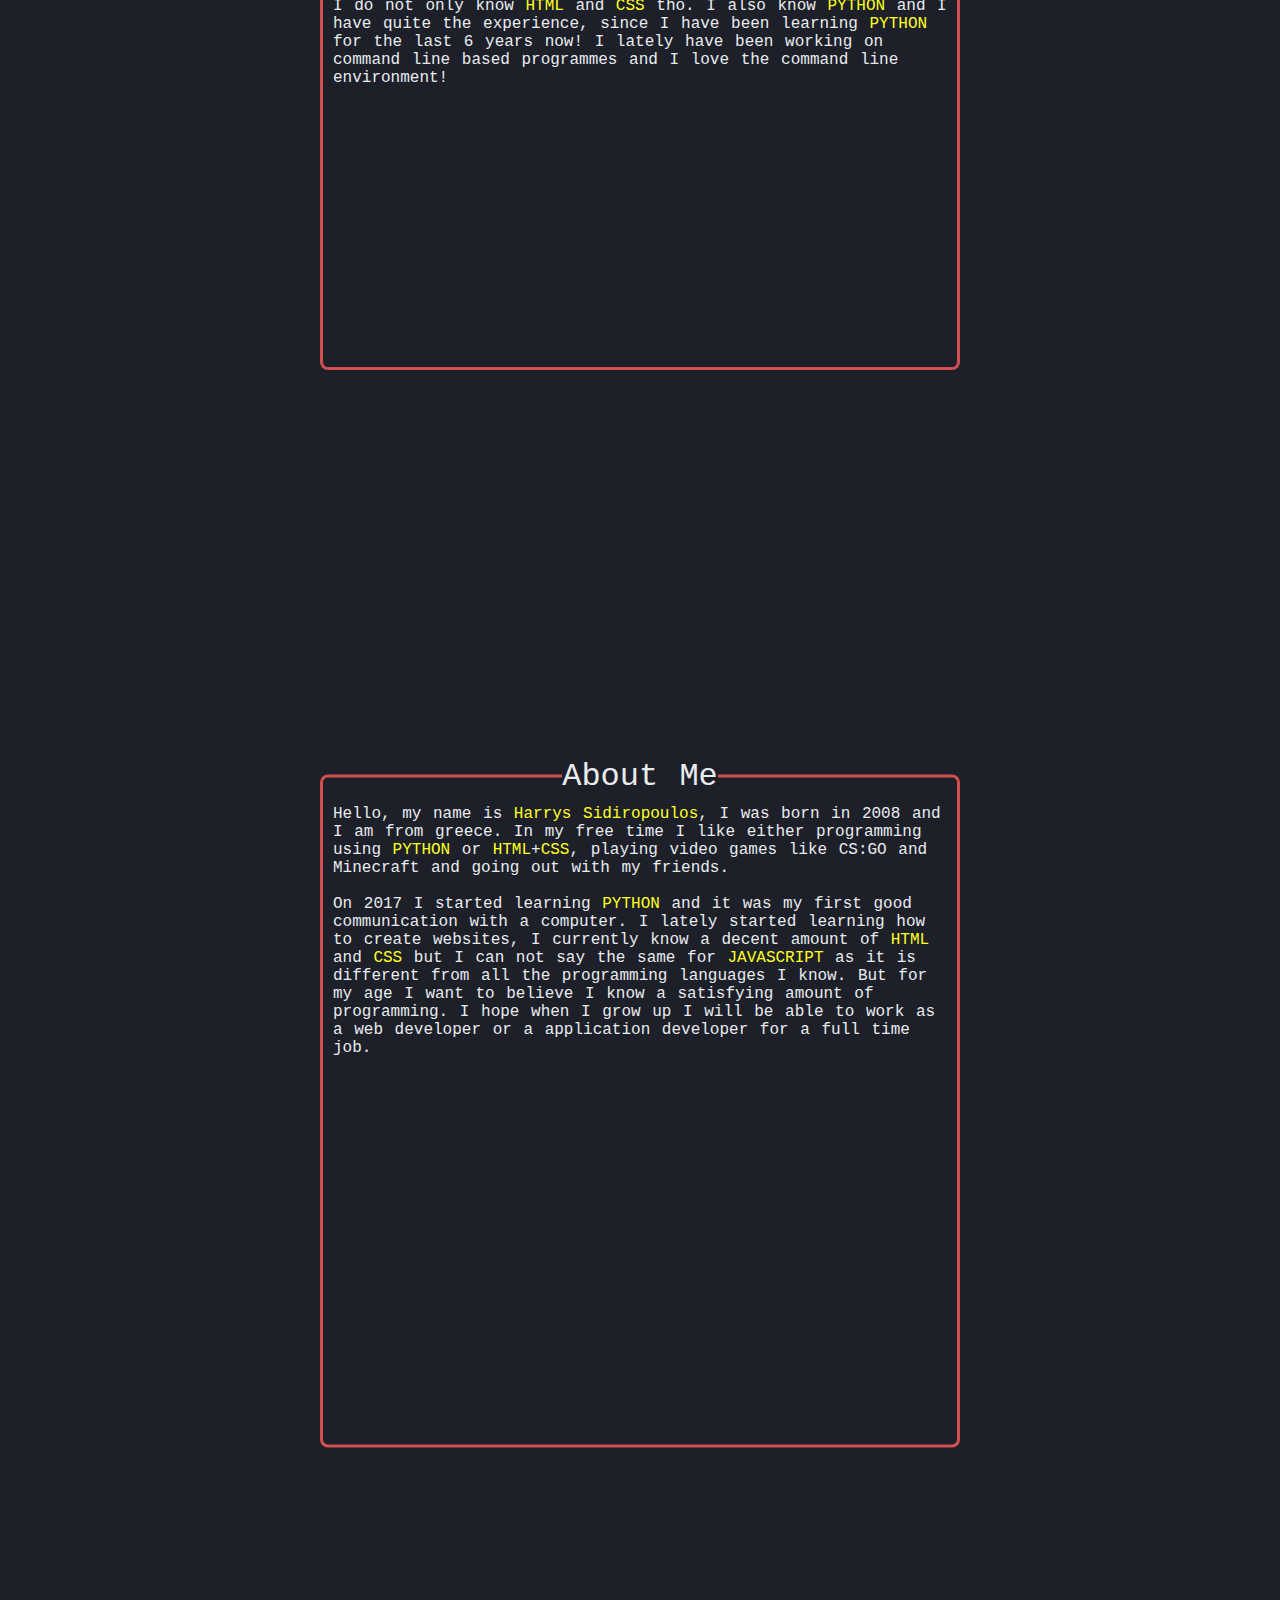
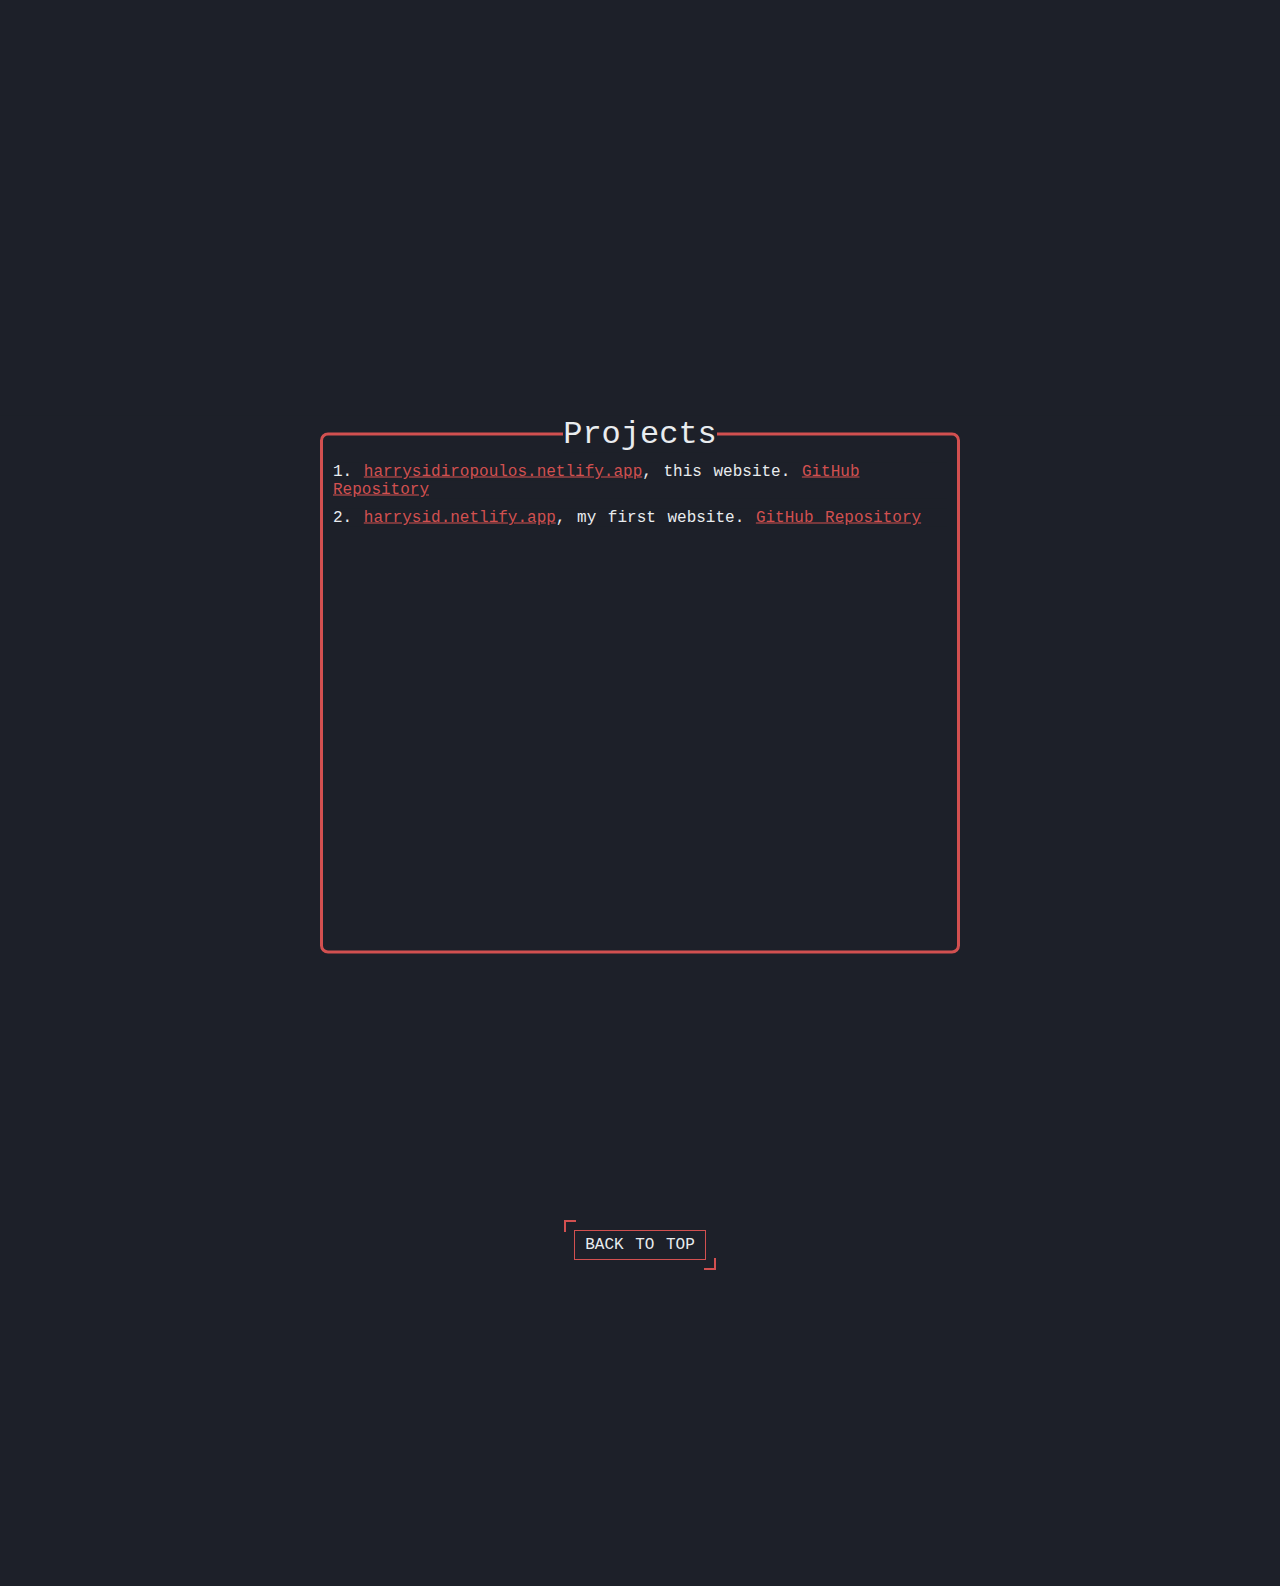
==== commit 6b06e678: "Add files via upload" ====
--- a/CODE/index.html
+++ b/CODE/index.html
@@ -18,7 +18,7 @@
         <nav id="Welcome-Screen">
             <div class="Navigation-Bar">
                 <ul>
-                    <li><a href="#Welcome-Screen">../</a></li>
+                    <li><a href="#Welcome-Screen">Home</a></li>
                     <li><a href="#Skills-Screen">Skills</a></li>
                     <li><a href="#About-Me-Screen">About</a></li>
                     <li><a href="#Projects-Screen">Projects</a></li>
@@ -34,19 +34,22 @@
             <fieldset>
                 <legend>My Skills</legend>
                 <h1 class="Skills-Screen-Description">I was first introduced to <span class="Special-Color">HTML</span> at mt school on 2020-2021. I later decided to learn <span class="Special-Color">web development</span>, so I went deeper into <span class="Special-Color">HTML</span> and learnt a bit more. I now have been using and practising <span class="Special-Color">HTML</span> 1 months!<br><br>With <span class="Special-Color">HTML</span> you need to know a programming language that helps with the styling of the page, there comes <span class="Special-Color">CSS</span>. In the first 4-5 days of learning <span class="Special-Color">HTML</span> I did not use any <span class="Special-Color">CSS</span>. That is because I wanted to first understand and remember some basics and learn some things I did not know already. After the first 4-5 days I began my <span class="Special-Color">CSS</span> research, in the first 6-7 days I knew some basics of both <span class="Special-Color">HTML</span> and <span class="Special-Color">CSS</span>!<br><br>I now can confidently say I know some decent <span class="Special-Color">CSS</span> and some decent <span class="Special-Color">HTML</span>, witch is something that makes me happy and proud of my self!<br><br>I do not only know <span class="Special-Color">HTML</span> and <span class="Special-Color">CSS</span> tho. I also know <span class="Special-Color">PYTHON</span> and I have quite the experience, since I have been learning <span class="Special-Color">PYTHON</span> for the last 6 years now! I lately have been working on command line based programmes and I love the command line environment!</h1>
+                <br><br><br><br><br><br><br><br><br><br><br><br><br><br><br>
             </fieldset>
         </div>
         <div class="About-Me-Screen" id="About-Me-Screen">
             <fieldset>
                 <legend>About Me</legend>
                 <h1 class="About-Me-Screen-Description">Hello, my name is <span class="Special-Color">Harrys Sidiropoulos</span>, I was born in 2008 and I am from greece. In my free time I like either programming using <span class="Special-Color">PYTHON</span> or <span class="Special-Color">HTML</span>+<span class="Special-Color">CSS</span>, playing video games like CS:GO and Minecraft and going out with my friends.<br><br>On 2017 I started learning <span class="Special-Color">PYTHON</span> and it was my first good communication with a computer. I lately started learning how to create websites, I currently know a decent amount of <span class="Special-Color">HTML</span> and <span class="Special-Color">CSS</span> but I can not say the same for <span class="Special-Color">JAVASCRIPT</span> as it is different from all the programming languages I know. But for my age I want to believe I know a satisfying amount of programming. I hope when I grow up I will be able to work as a web developer or a application developer for a full time job.</h1>
+                <br><br><br><br><br><br><br><br><br><br><br><br><br><br><br><br><br><br><br><br><br>
             </fieldset>
         </div>
         <div class="Project-Screen" id="Projects-Screen">
             <fieldset>
                 <legend>Projects</legend>
-                <h1 class="Project-Screen-Description">1. <span title="Click To Visit The Website" class="URL" onclick="location.href='https://harrysidiropoulos.netlify.app'">harrysidiropoulos.netlify.app</span>, this website. <span title="Click To View The Source Code" class="Source-Code-URL" onclick="location.href='https://github.com/g6h4/harrysidiropoulos.netlify.app'"></span></h1>
-                <h1 class="Project-Screen-Description">2. <span title="Click To Visit The Website" class="URL" onclick="location.href='https://harrysid.netlify.app'">harrysid.netlify.app</span>, my first website. <span title="Click To View The Source Code" class="Source-Code-URL" onclick="location.href='https://github.com/g6h4/harrysid.netlify.app'"></span></h1>
+                    <h1 class="Project-Screen-Description">1. <span title="Click To Visit The Website" class="URL" onclick="location.href='https://harrysidiropoulos.netlify.app'">harrysidiropoulos.netlify.app</span>, this website. <span title="Click To View The Source Code" class="Source-Code-URL" onclick="location.href='https://github.com/g6h4/harrysidiropoulos.netlify.app'"></span></h1>
+                    <h1 class="Project-Screen-Description">2. <span title="Click To Visit The Website" class="URL" onclick="location.href='https://harrysid.netlify.app'">harrysid.netlify.app</span>, my first website. <span title="Click To View The Source Code" class="Source-Code-URL" onclick="location.href='https://github.com/g6h4/harrysid.netlify.app'"></span></h1>
+                <br><br><br><br><br><br><br><br><br><br><br><br><br><br><br><br><br><br><br><br><br><br><br>
             </fieldset>
         </div>
         <div class="Scroll-To-Top">
--- a/CODE/CSS/text.css
+++ b/CODE/CSS/text.css
@@ -138,7 +138,7 @@
     margin-top: 400px;
     /* shape */
     background: #1d2029;
-    min-height: 100vh;
+    min-height: 130vh;
     width: 100%;
 
     /* position */
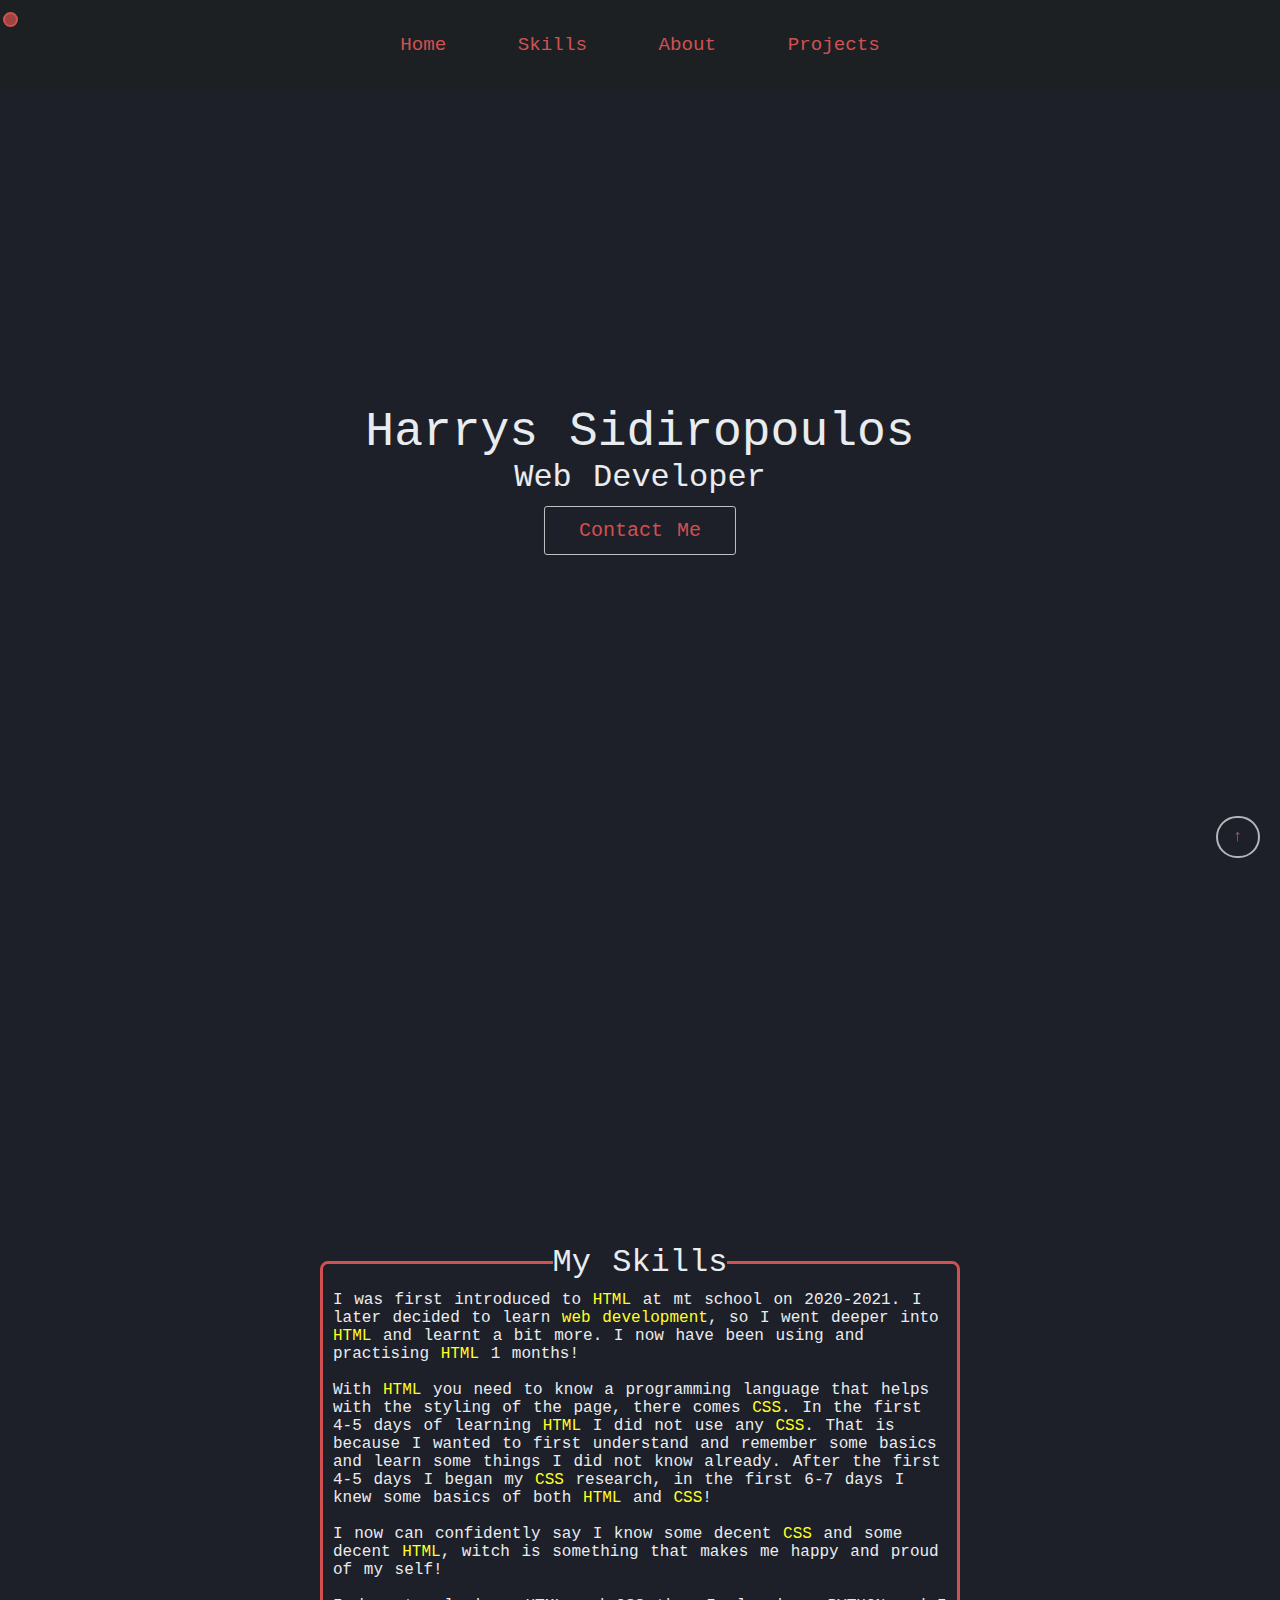
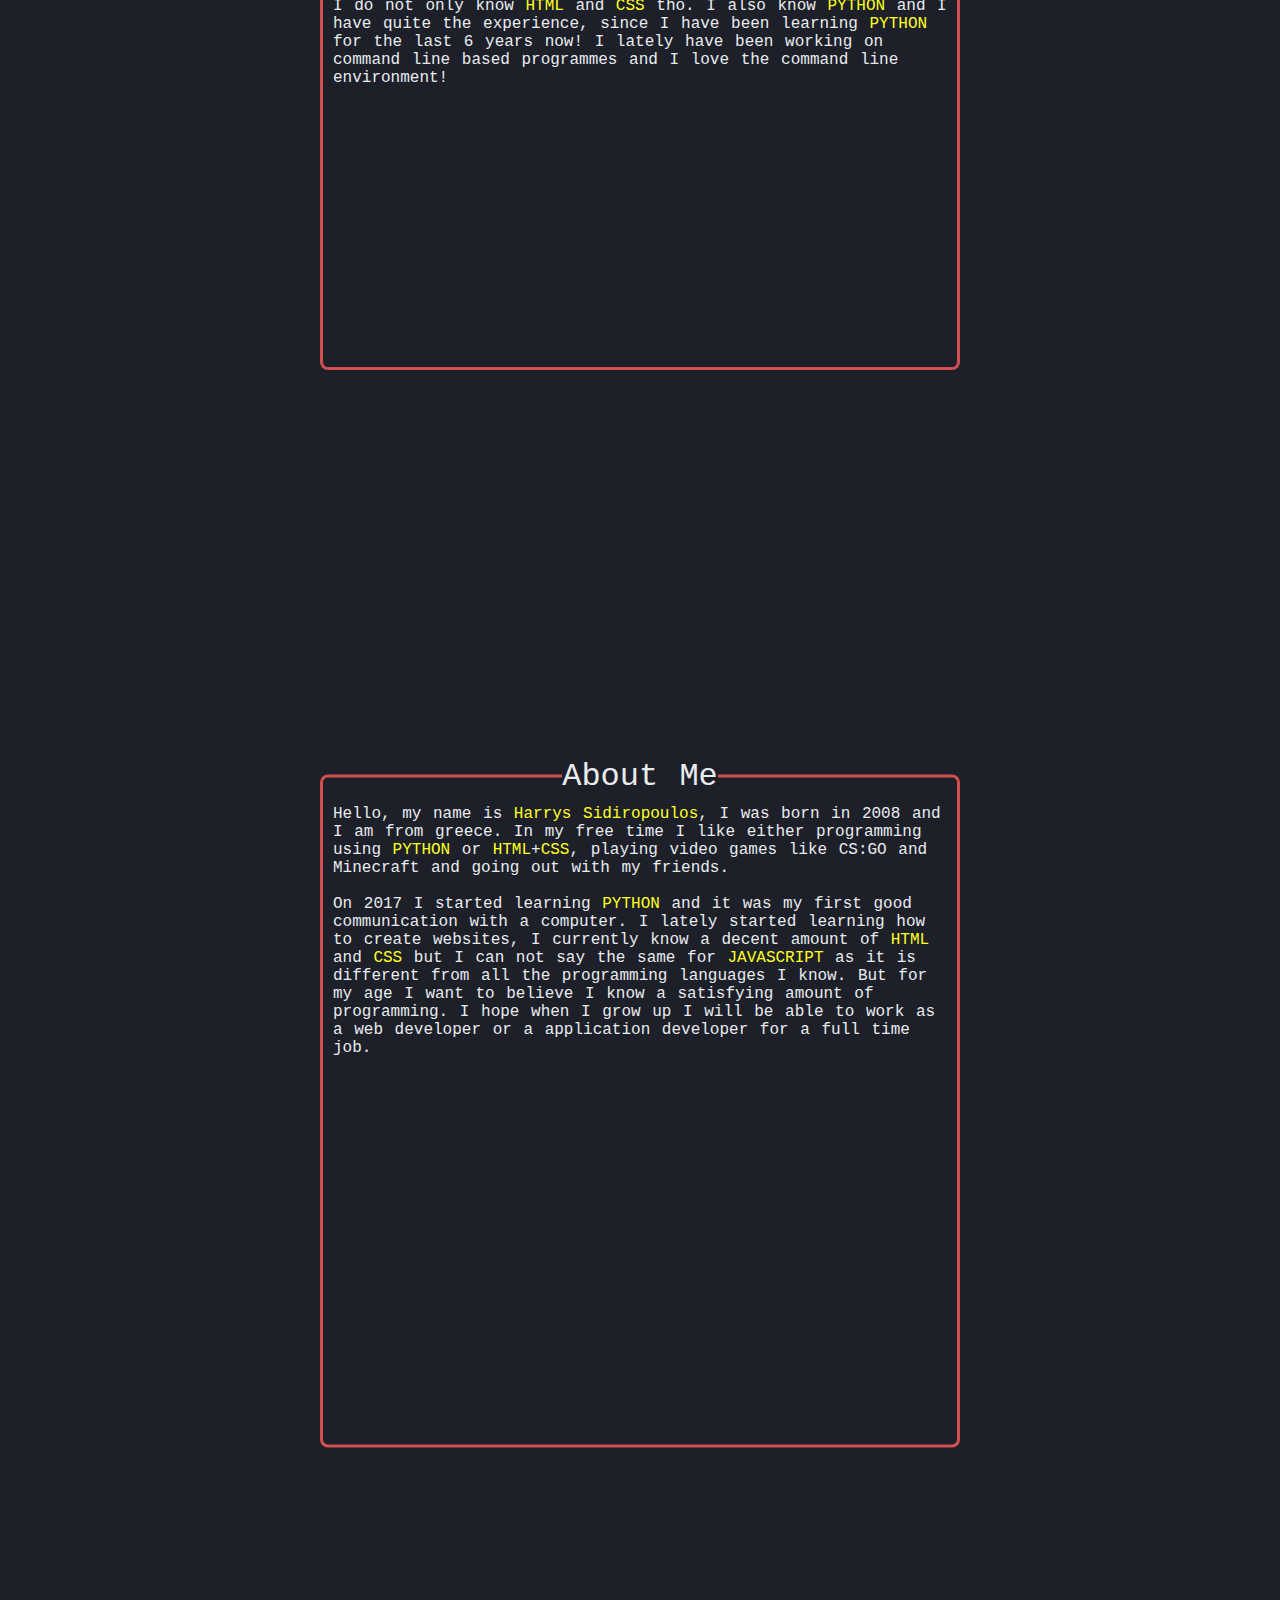
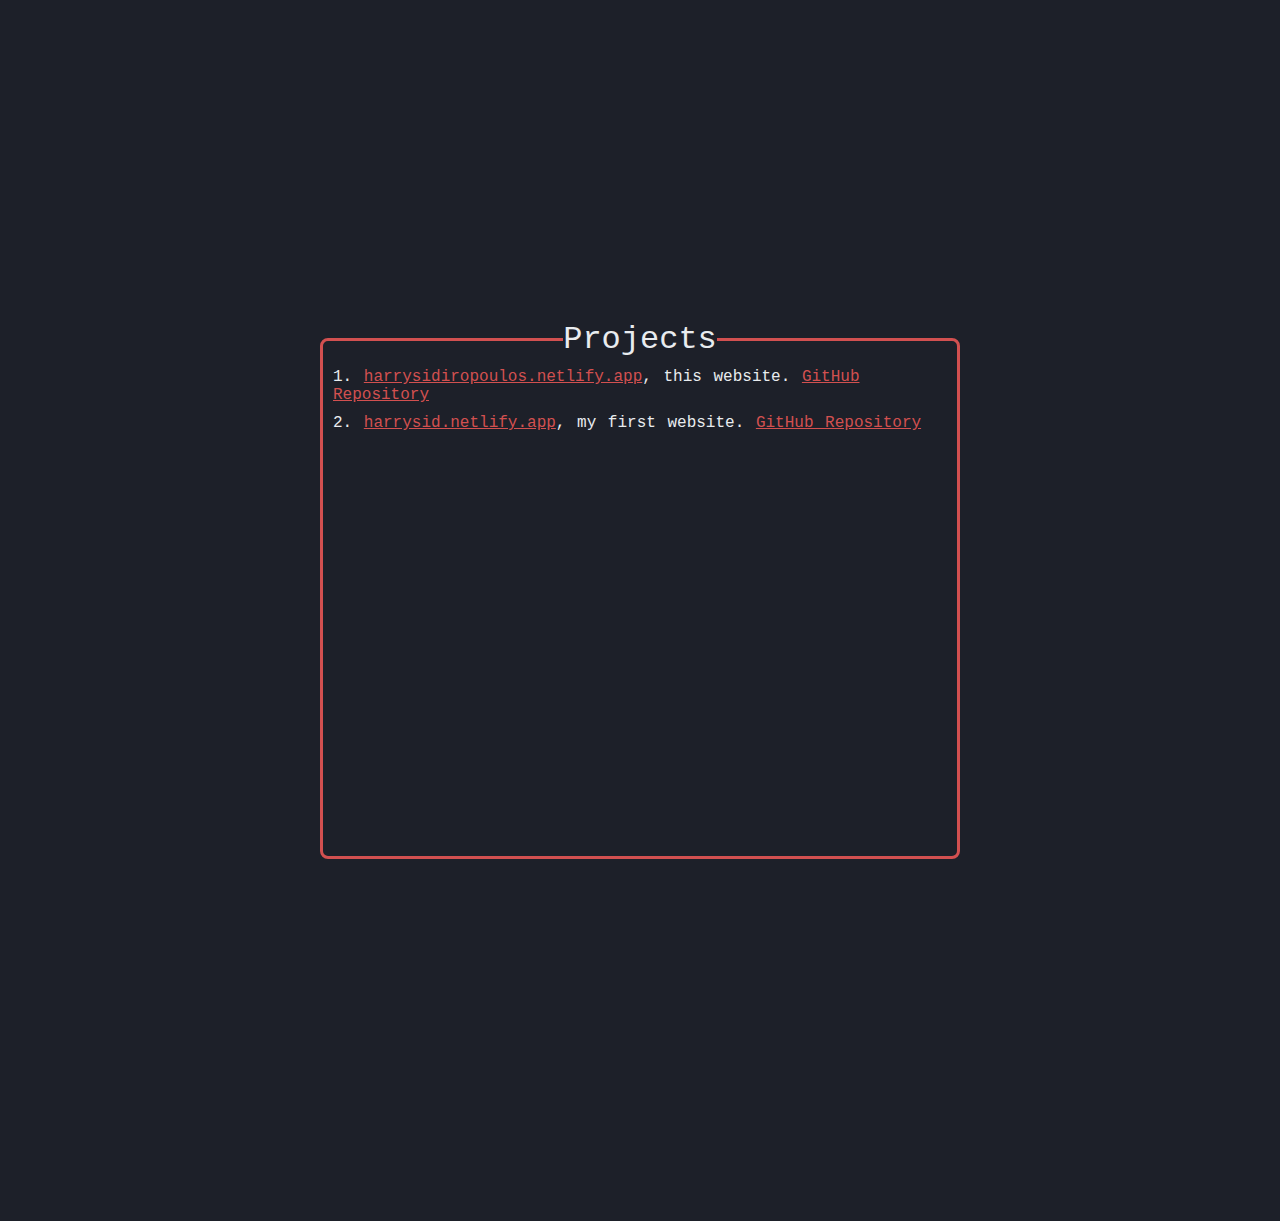
==== commit fdb2dee7: "Add files via upload" ====
--- a/CODE/index.html
+++ b/CODE/index.html
@@ -3,7 +3,7 @@
     <div class="circle"></div>
     <head>
         <title>HS | Harrys Sidiropoulos</title>
-        <link rel="icon" type="image/png" href="Images/hs icon-letters.png" sizes="190x114">
+        <link rel="icon" type="image/png" href="Images/hs icon-letters.png">
 
         <link rel="stylesheet" href="CSS/styles.css">
         <link rel="stylesheet" href="CSS/text.css">
@@ -28,7 +28,7 @@
         <div class="Welcome-Screen">
             <h1><span class="Title-Welcome-Screen"></span></h1>
             <h1><span class="Subtitle-Welcome-Screen"></span></h1>
-            <button class="Contact-Me-Button-Welcome-Screen" onclick="alert('Contact Me At: harryssidiropoulos@gmail.com');">Contact Me</button>
+            <button class="Contact-Me-Button-Welcome-Screen" onclick="sendEmail()">Contact Me</button>
         </div>
         <div class="Skills-Screen" id="Skills-Screen">
             <fieldset>
@@ -53,7 +53,7 @@
             </fieldset>
         </div>
         <div class="Scroll-To-Top">
-            <a class="Scroll-To-Top-Button" onclick="ScrollTo(0)">BACK TO TOP</a>
+            <a class="Scroll-To-Top-Button" onclick="location.href = '#Welcome-Screen'">↑</a>
         </div>
     </body>
 </html>
--- a/CODE/CSS/text.css
+++ b/CODE/CSS/text.css
@@ -1,10 +1,10 @@
 /*
 styles referring to .html files with text                            */
 * {
-    position: relative;
-    text-align: center;   
-}
-
+    transition: all 0.4s ease 0s;
+    position: relative;
+    text-align: center;
+}
 /*
 index.html only:                                                      */
 
@@ -138,7 +138,7 @@
     margin-top: 400px;
     /* shape */
     background: #1d2029;
-    min-height: 130vh;
+    min-height: 100vh;
     width: 100%;
 
     /* position */
@@ -180,7 +180,13 @@
 
 /* back to top button */
 .Scroll-To-Top {
-    margin-top: 60px;
+    z-index: 0;
+    position: fixed;
+
+    top: 92%;
+    left: 95%;
+
+    background: transparent;
 }
 
 /* other styles */
--- a/CODE/CSS/button.css
+++ b/CODE/CSS/button.css
@@ -1,40 +1,24 @@
+/* Dark Theme */
+
 /*
 styles referring to .html files with buttons                         */
 .Scroll-To-Top-Button {
     text-decoration: none;
     font-size: medium;
-    color:#e9ecef;
-    padding: 5px 10px;
-    border: 1px solid #d25050;
+    color:#d25050;
+    padding: 10px 15px;
+    border: 2px solid #b3b6b8;
+    border-radius: 50px;
     position: relative;
-}
-.Scroll-To-Top-Button::before,
-.Scroll-To-Top-Button::after {
-    content: "";
-    position: absolute;
-    width: 10px;
-    height: 10px;
-    border: inherit;
-    transition: all 0.5s;
-}
-.Scroll-To-Top-Button::before {
-    top: -11px;
-    left: -11px;
-    border-width: 2px 0 0 2px;
-}
-.Scroll-To-Top-Button::after {
-    bottom: -11px;
-    right: -11px;
-    border-width: 0 2px 2px 0;
-}
-.Scroll-To-Top-Button:hover::before,
-.Scroll-To-Top-Button:hover::after {
-    cursor: pointer;    
-    width: calc(100% + 19px);
-    height: calc(100% + 19px);
+    transition: all 0.2s ease 0s;
+    background: transparent;
+    z-index: 0;
 }
 .Scroll-To-Top-Button:hover {
-    border: 1px solid #d250507d;
+    cursor: pointer;
+    background: #d25050;
+    border: 2px solid #d25050;
+    color: #fff;
 }
 
 /*=============================================================================================================================*/
@@ -56,6 +40,7 @@
     transition: all 0.3s ease 0s;
 }
 .Contact-Me-Button-Welcome-Screen:hover {
+    cursor: pointer;
     color: #fff;
     border: 1px solid #d25050;
     background: #d25050;
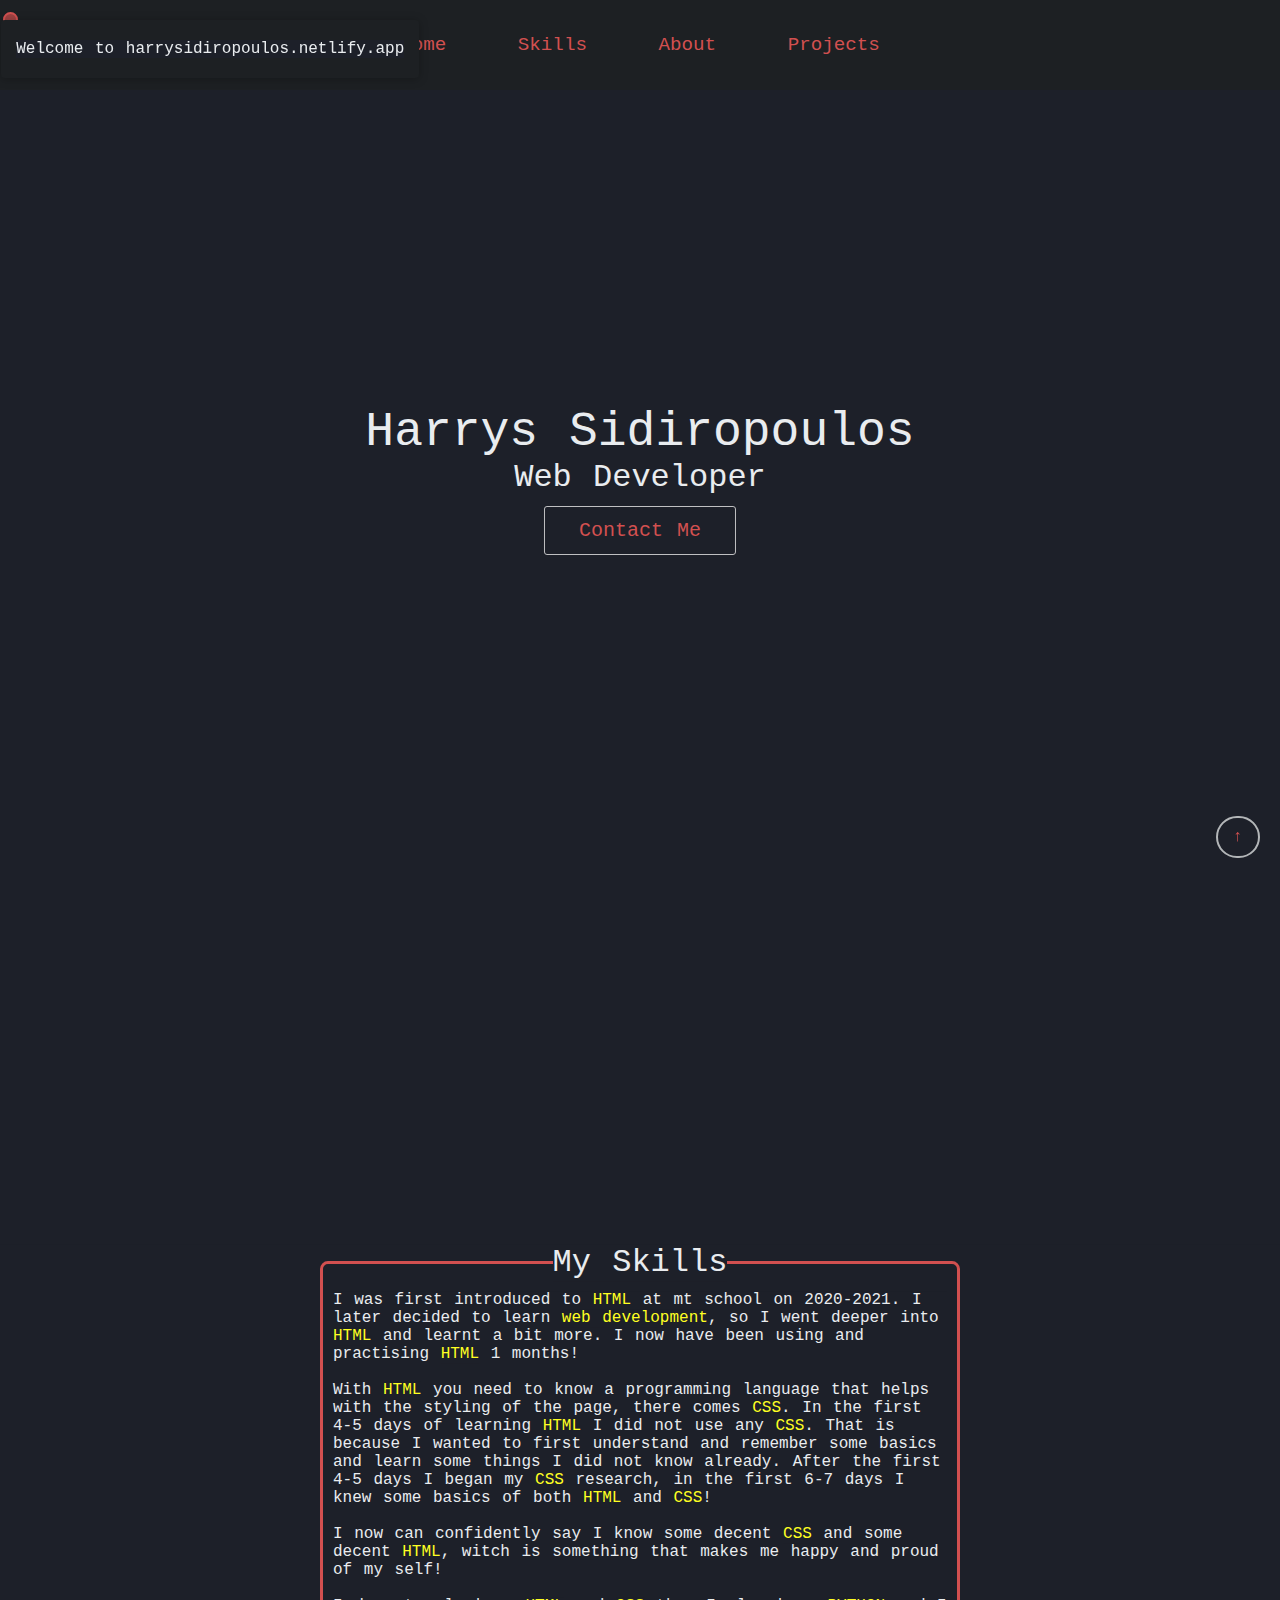
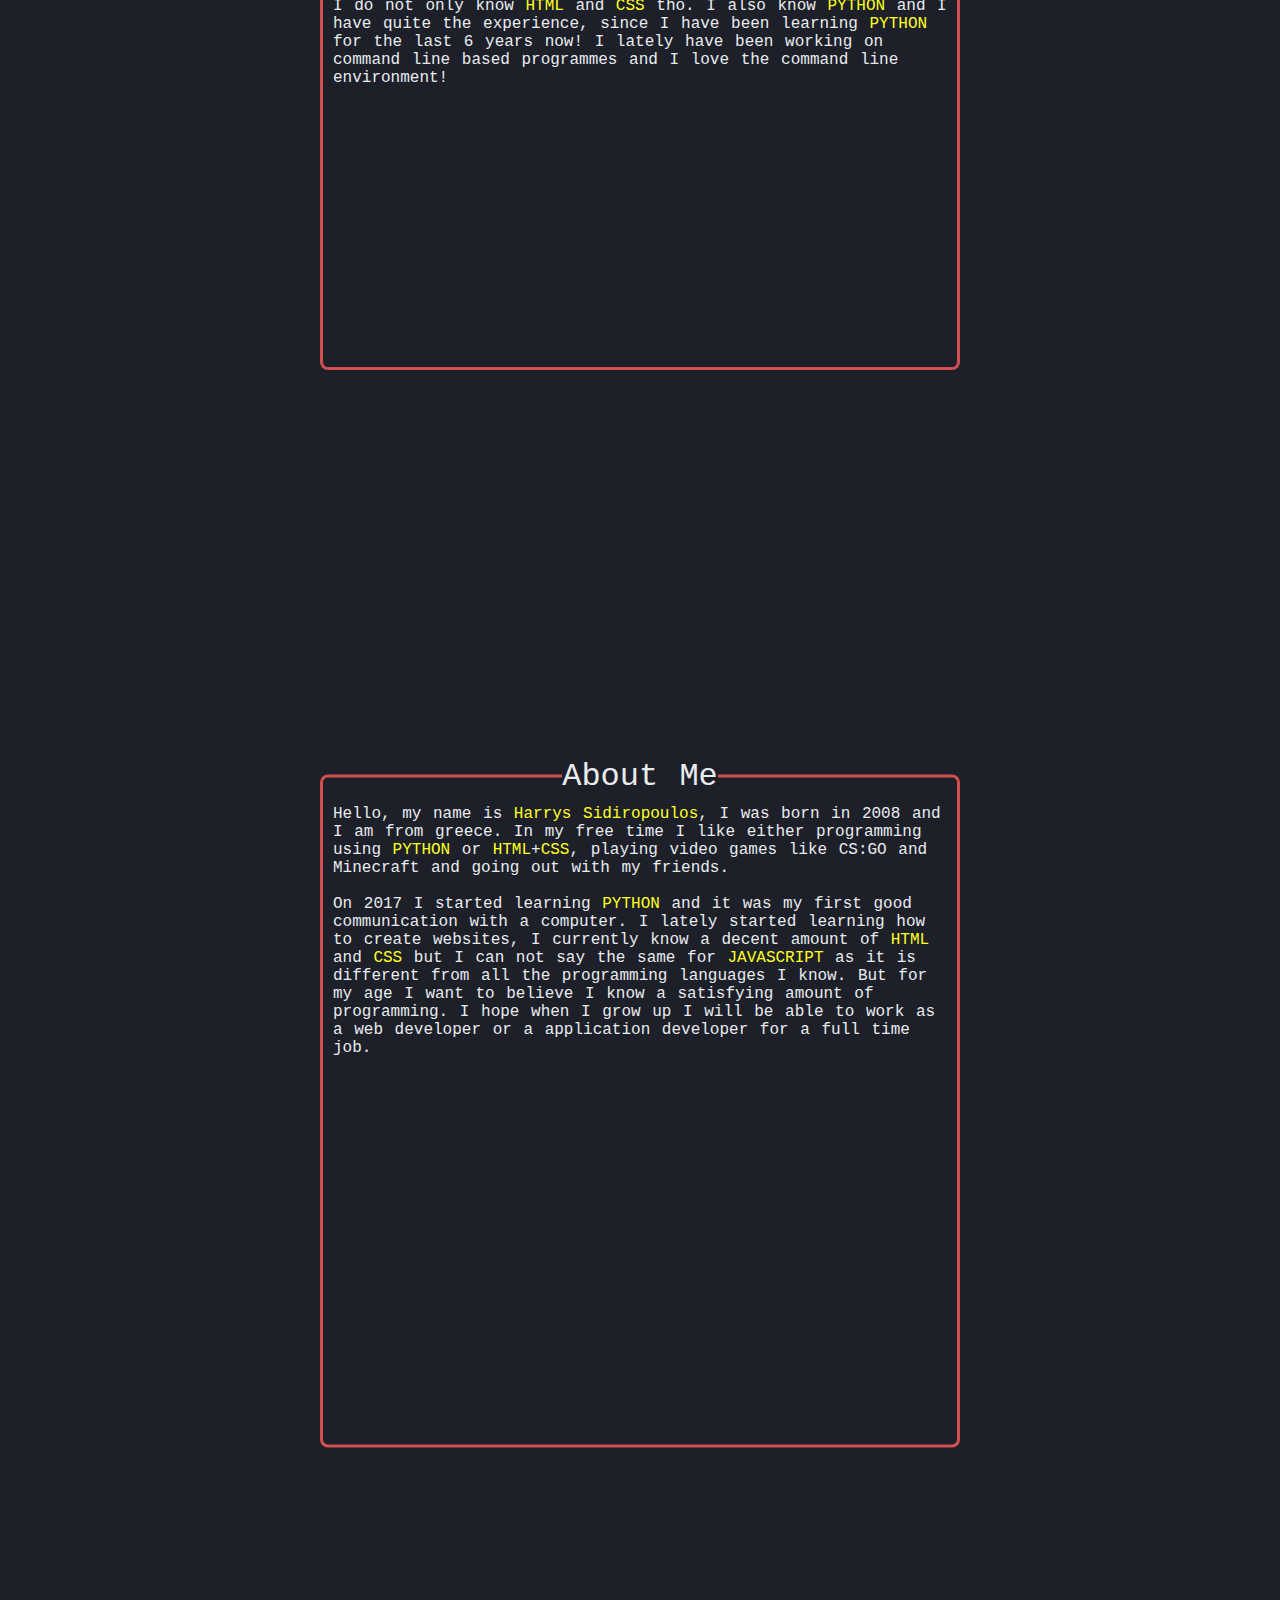
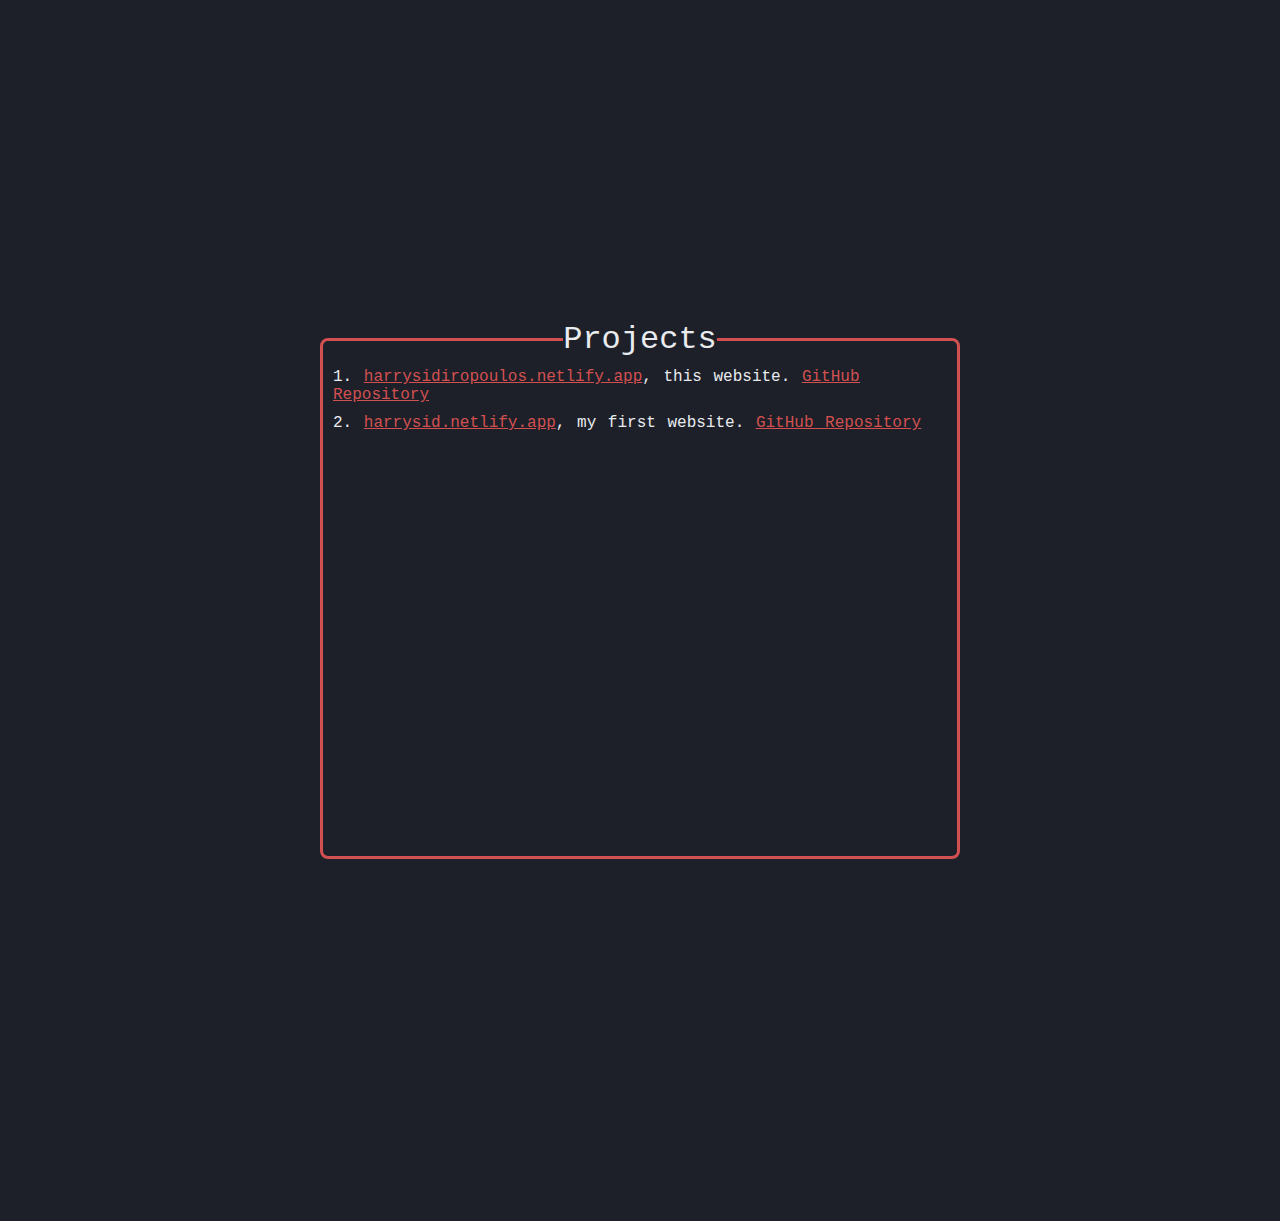
==== commit fe2e6b41: "Add files via upload" ====
--- a/CODE/index.html
+++ b/CODE/index.html
@@ -11,10 +11,14 @@
 
         <script src="JavaScript/JavaScript.js"></script>
     </head>
-    <body>
+    <body onload="notify()">
         <script>
             ScrollTo(0)
         </script>
+        <div class="notification">
+            <p>Welcome to harrysidiropoulos.netlify.app</p>
+            <span class="progress"></span>
+        </div>
         <nav id="Welcome-Screen">
             <div class="Navigation-Bar">
                 <ul>
@@ -47,8 +51,8 @@
         <div class="Project-Screen" id="Projects-Screen">
             <fieldset>
                 <legend>Projects</legend>
-                    <h1 class="Project-Screen-Description">1. <span title="Click To Visit The Website" class="URL" onclick="location.href='https://harrysidiropoulos.netlify.app'">harrysidiropoulos.netlify.app</span>, this website. <span title="Click To View The Source Code" class="Source-Code-URL" onclick="location.href='https://github.com/g6h4/harrysidiropoulos.netlify.app'"></span></h1>
-                    <h1 class="Project-Screen-Description">2. <span title="Click To Visit The Website" class="URL" onclick="location.href='https://harrysid.netlify.app'">harrysid.netlify.app</span>, my first website. <span title="Click To View The Source Code" class="Source-Code-URL" onclick="location.href='https://github.com/g6h4/harrysid.netlify.app'"></span></h1>
+                    <h1 class="Project-Screen-Description">1. <a title="Click To Visit The Website" class="URL" target="_blank" href="https://harrysidiropoulos.netlify.app">harrysidiropoulos.netlify.app</a>, this website. <a title="Click To View The Source Code" class="Source-Code-URL" target="_blank" href="https://github.com/g6h4/harrysidiropoulos.netlify.app"></a></h1>
+                    <h1 class="Project-Screen-Description">2. <a title="Click To Visit The Website" class="URL" target="_blank" href="https://harrysid.netlify.app">harrysid.netlify.app</a>, my first website. <a title="Click To View The Source Code" class="Source-Code-URL" target="_blank" href="https://github.com/g6h4/harrysid.netlify.app"></a></h1>
                 <br><br><br><br><br><br><br><br><br><br><br><br><br><br><br><br><br><br><br><br><br><br><br>
             </fieldset>
         </div>
--- a/CODE/CSS/styles.css
+++ b/CODE/CSS/styles.css
@@ -132,3 +132,54 @@
 .Navigation-Bar ul li:hover::after {
     width: 100%;
 }
+
+.notification {
+    z-index: 1;
+    position: fixed;
+    top: calc(10% - 100px);
+    left: calc(100% - 50px);
+    display: inline-block;
+    max-width: 1000px;
+    padding: 20px 15px;
+    border-radius: 4px;
+    background: #1d2023;
+    color: #e9ecef;
+    box-shadow: 0px 1px 10px #00000044;
+    transform: translateY(30px);
+    opacity: 0;
+    visibility: hidden;
+    animation: fade 4s linear forwards;
+}
+.notification.active {
+    z-index: 1;
+    position: fixed;
+    top: calc(10% - 100px);
+    left: calc(4% - 50px);
+    display: inline-block;
+    max-width: 1000px;
+    padding: 20px 15px;
+    border-radius: 4px;
+    background: #1d2023;
+    color: #e9ecef;
+    box-shadow: 0px 1px 10px #00000044;
+    transform: translateY(30px);
+    opacity: 100%;
+    visibility: visible;
+    animation: fade 4s linear forwards;
+}
+.progress.active {
+    position: absolute;
+    left: 5px;
+    bottom: 5px;
+    width: 0;
+    height: 3px;
+    background-image: linear-gradient(to right , #00ff88 , #ff9a26 , #ff4626);
+    border-radius: 4px;
+    animation: progress 8s 0.25s linear forwards;
+}
+
+@keyframes progress {
+    to {
+        width: calc(100% - 10px);
+    }
+}
--- a/CODE/CSS/text.css
+++ b/CODE/CSS/text.css
@@ -198,7 +198,7 @@
 .URL:hover {
     color: #ff6161;
     cursor: pointer;
-    text-decoration: none;
+    text-decoration: underline white;
 }
 .Source-Code-URL::after {
     content: 'GitHub Repository';
@@ -209,5 +209,5 @@
 .Source-Code-URL:hover::after {
     color: #ff6161;
     cursor: pointer;
-    text-decoration: none;
-}
+    text-decoration: underline white;
+}
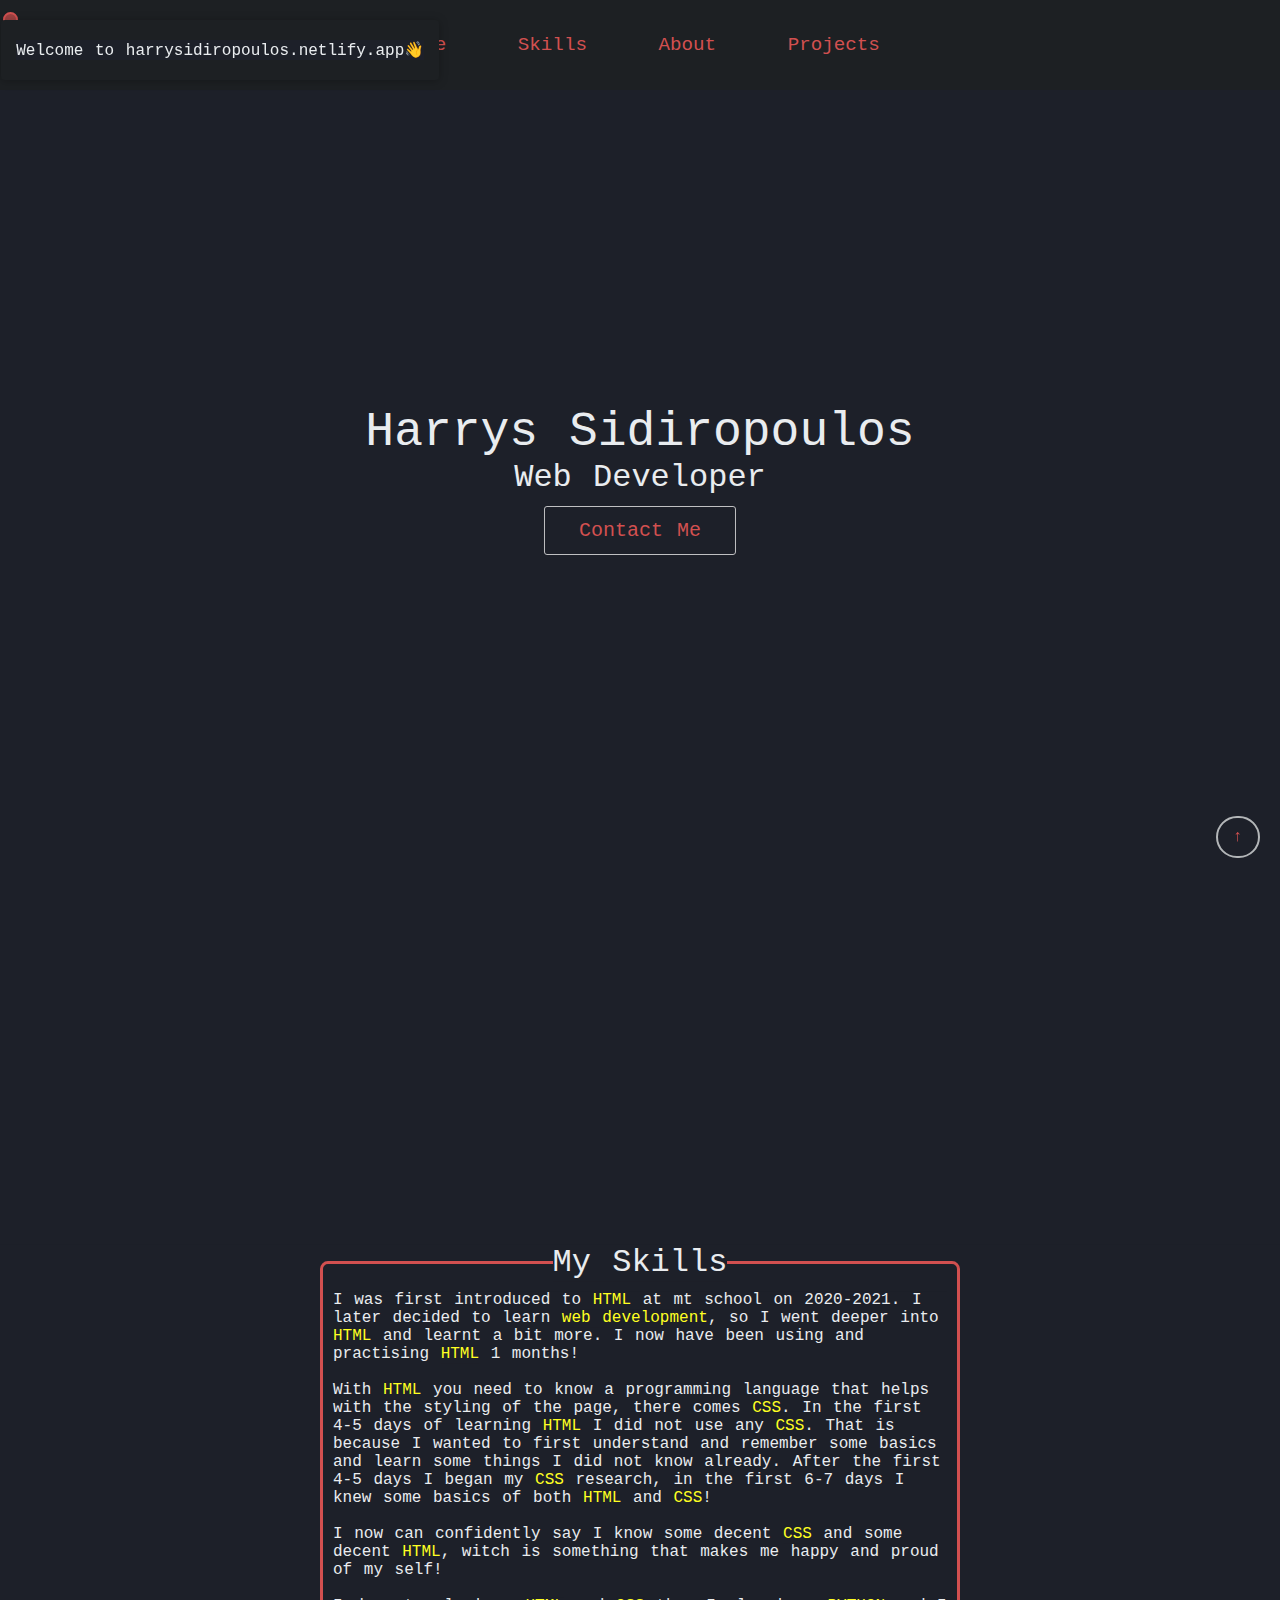
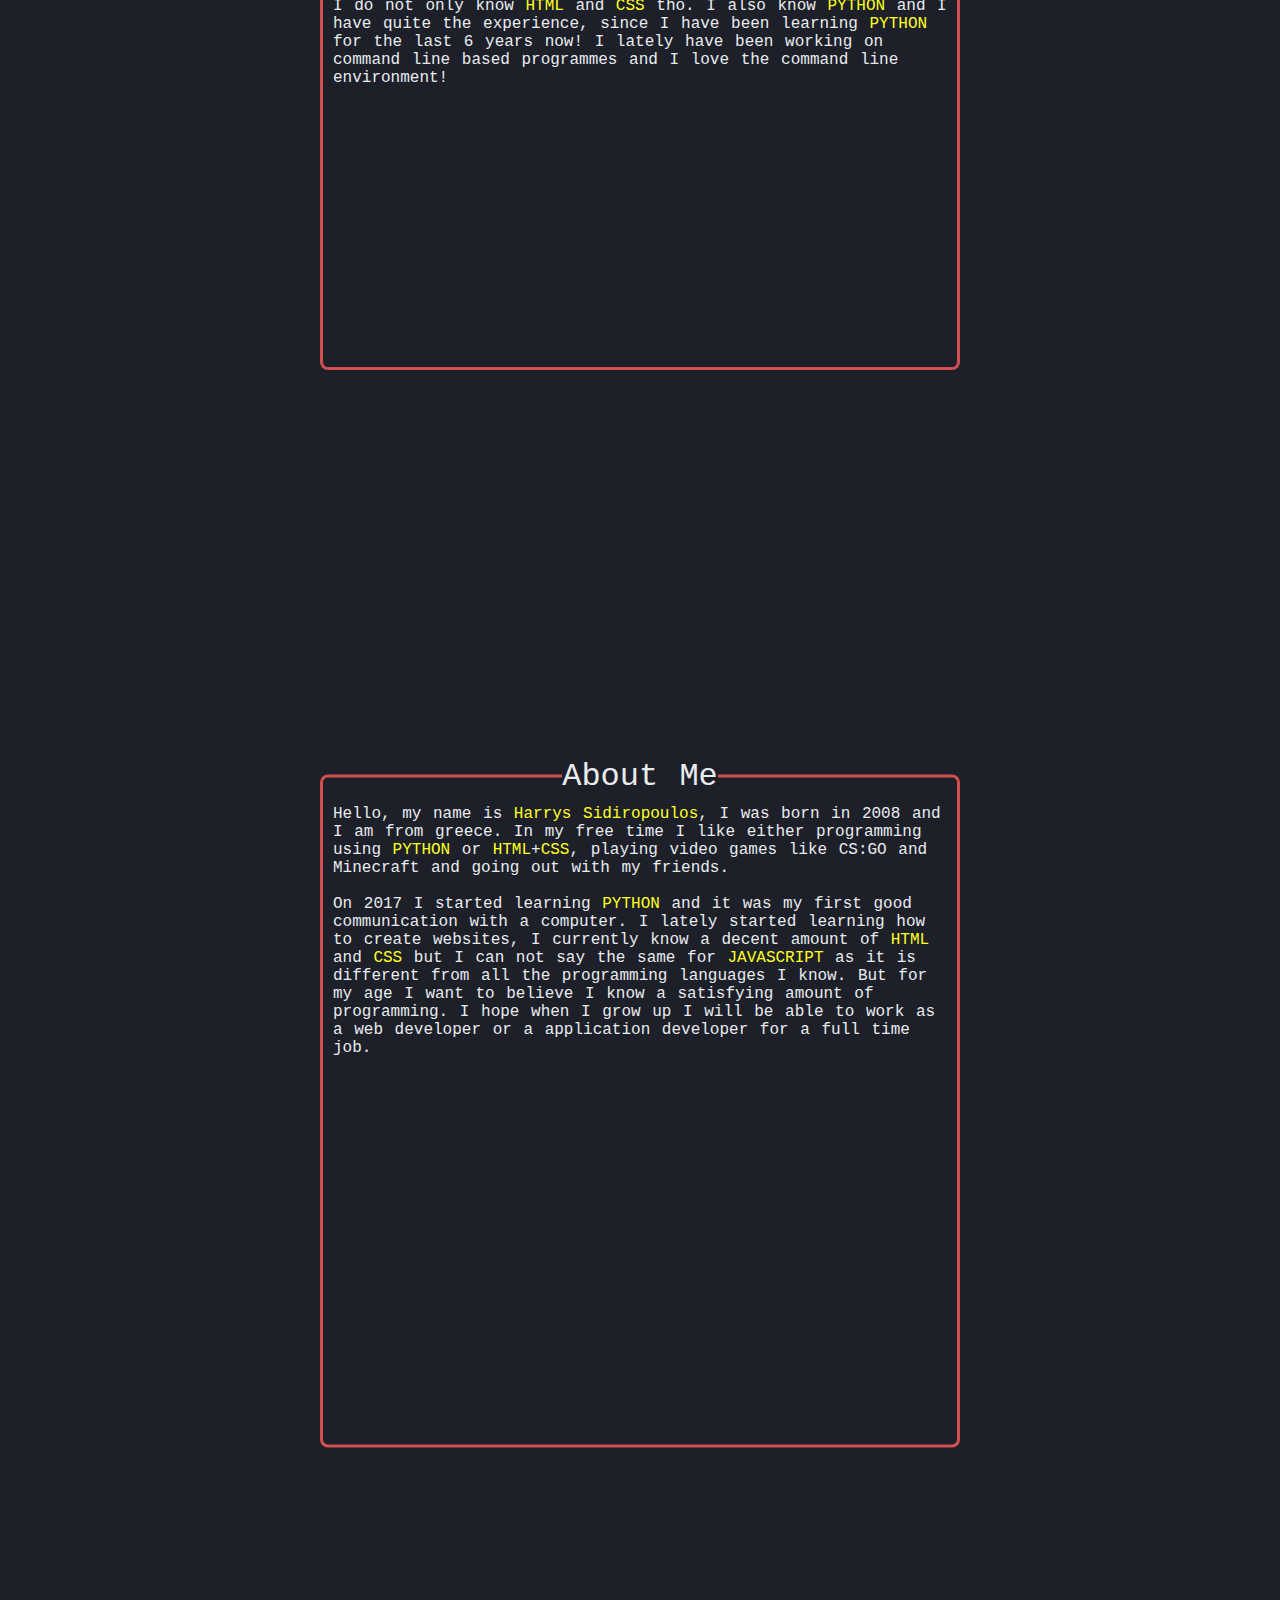
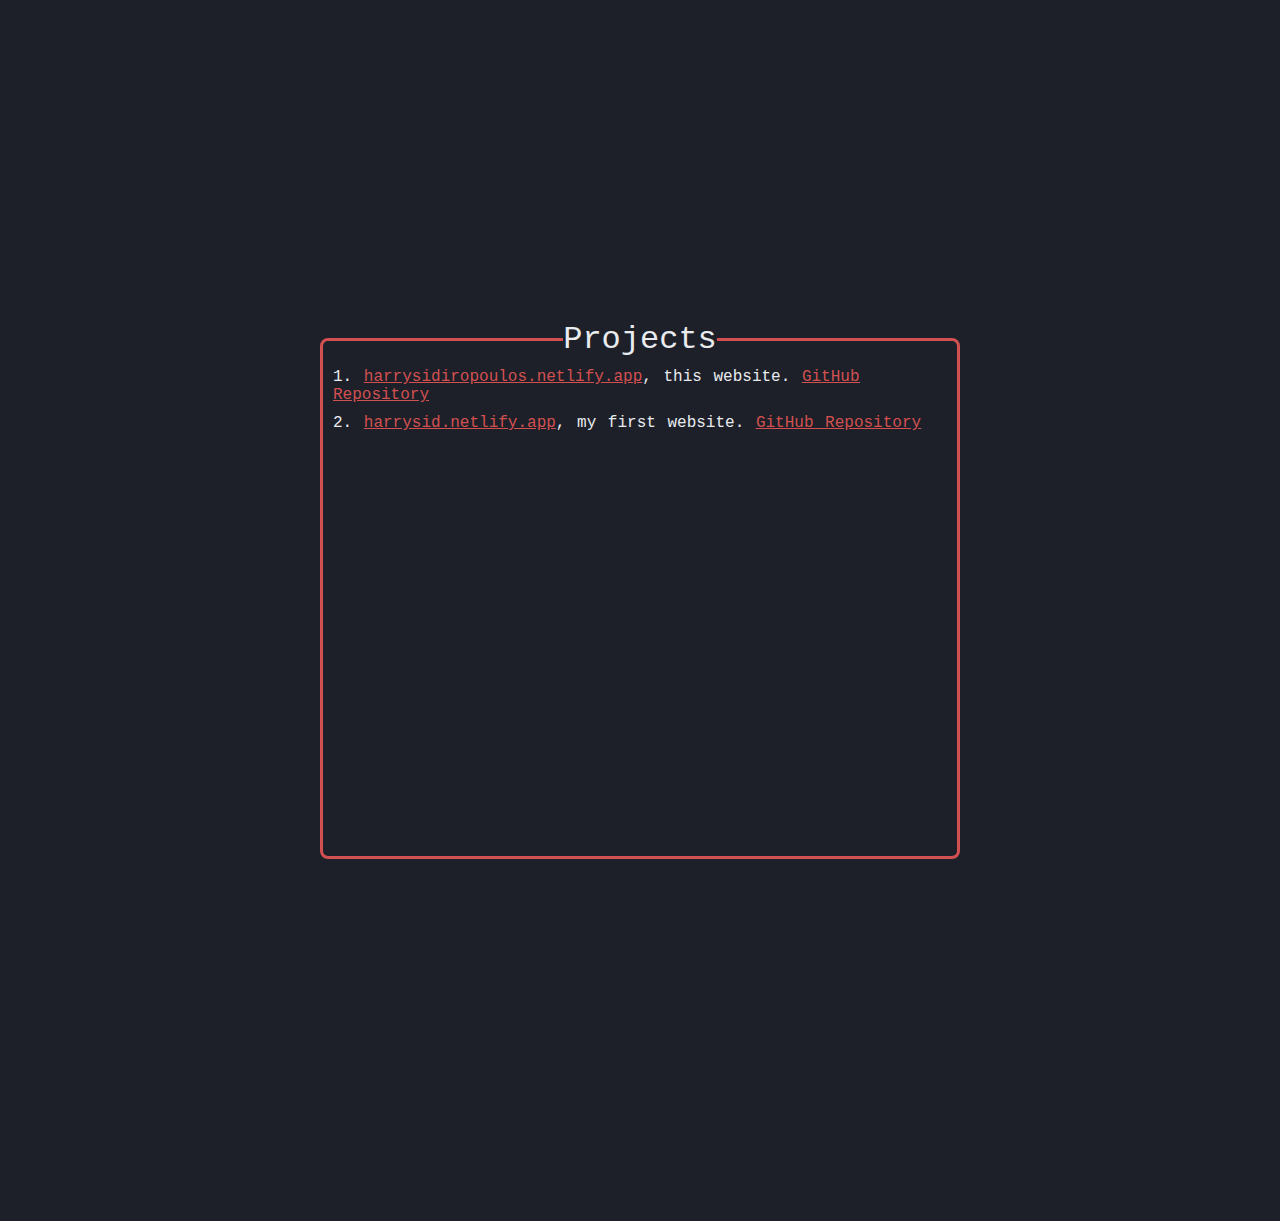
==== commit b9eec128: "Add files via upload" ====
--- a/CODE/index.html
+++ b/CODE/index.html
@@ -15,8 +15,8 @@
         <script>
             ScrollTo(0)
         </script>
-        <div class="notification">
-            <p>Welcome to harrysidiropoulos.netlify.app</p>
+        <div class="notification" onclick="location.href='#Projects-Screen';exitNotify()">
+            <p>Welcome to harrysidiropoulos.netlify.app👋</p>
             <span class="progress"></span>
         </div>
         <nav id="Welcome-Screen">
--- a/CODE/CSS/styles.css
+++ b/CODE/CSS/styles.css
@@ -152,6 +152,7 @@
 }
 .notification.active {
     z-index: 1;
+    cursor: pointer;
     position: fixed;
     top: calc(10% - 100px);
     left: calc(4% - 50px);
@@ -178,6 +179,8 @@
     animation: progress 8s 0.25s linear forwards;
 }
 
+/*; Animations */
+
 @keyframes progress {
     to {
         width: calc(100% - 10px);
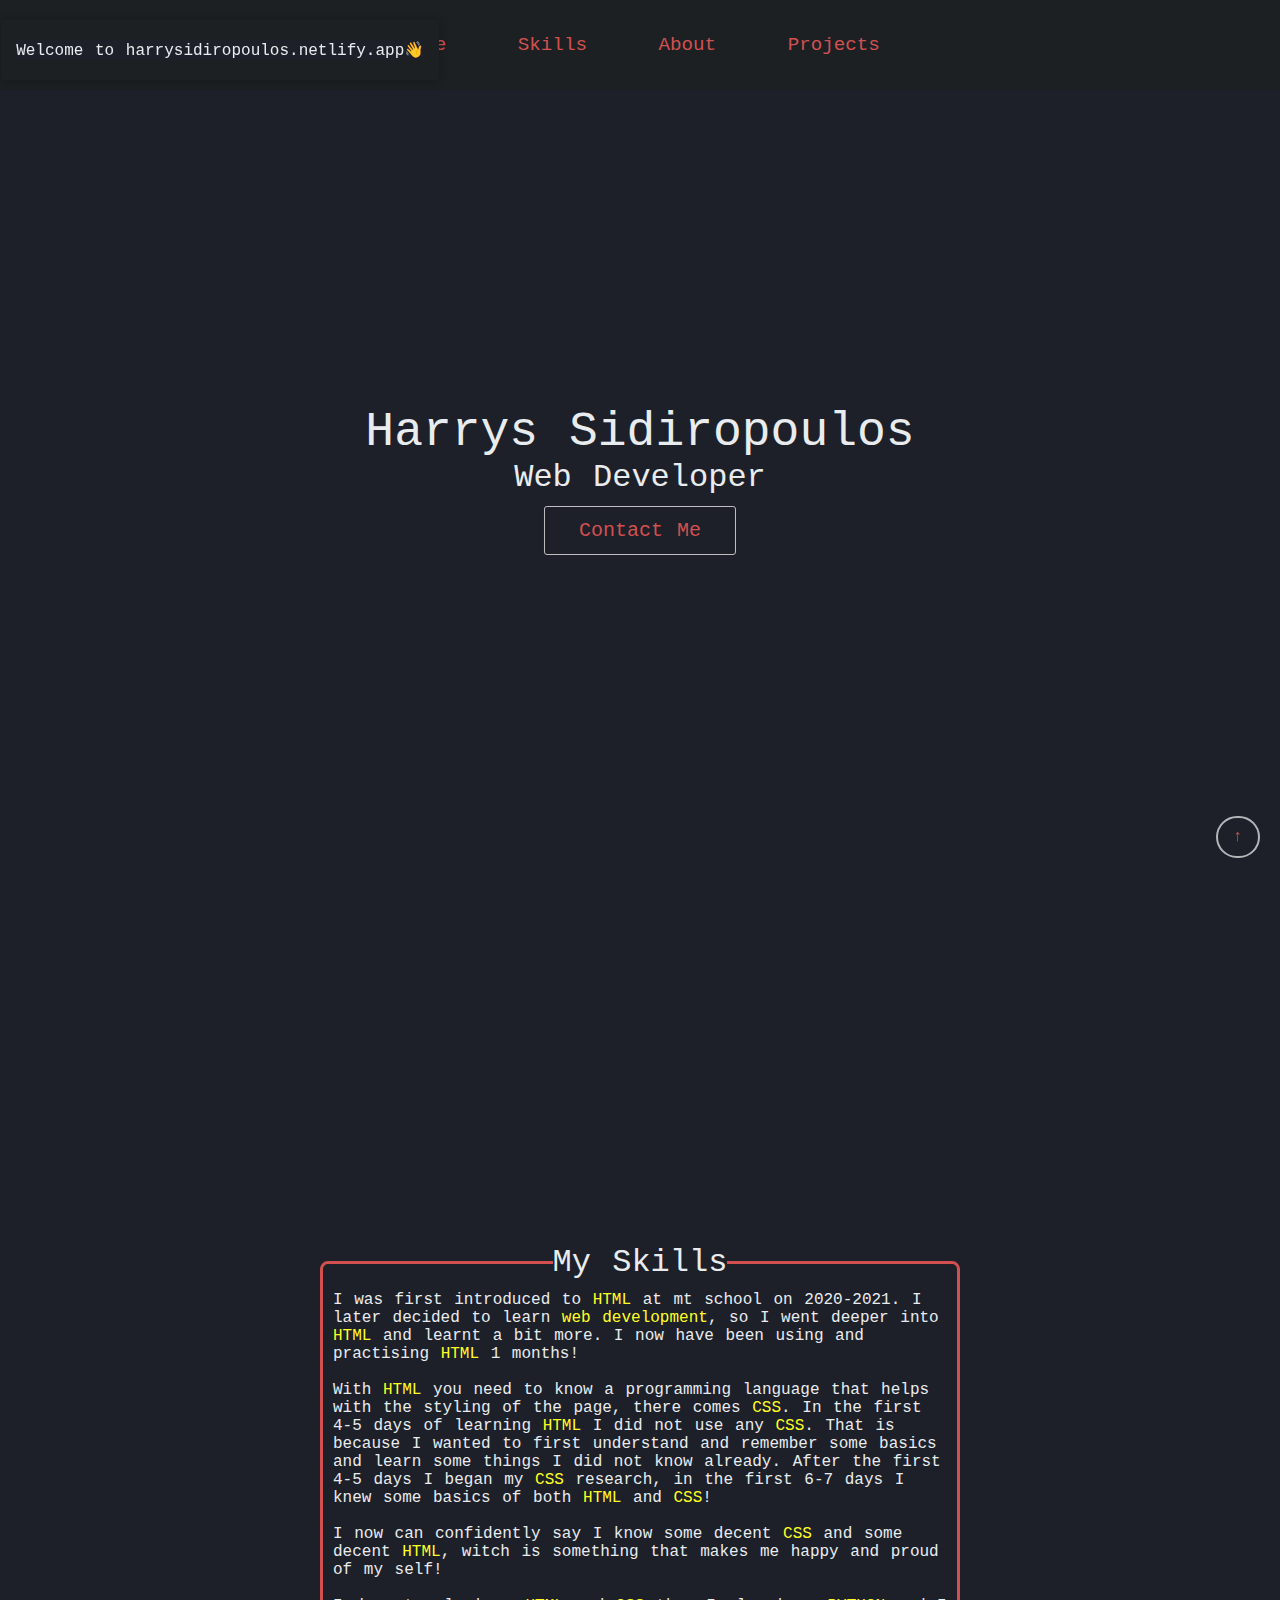
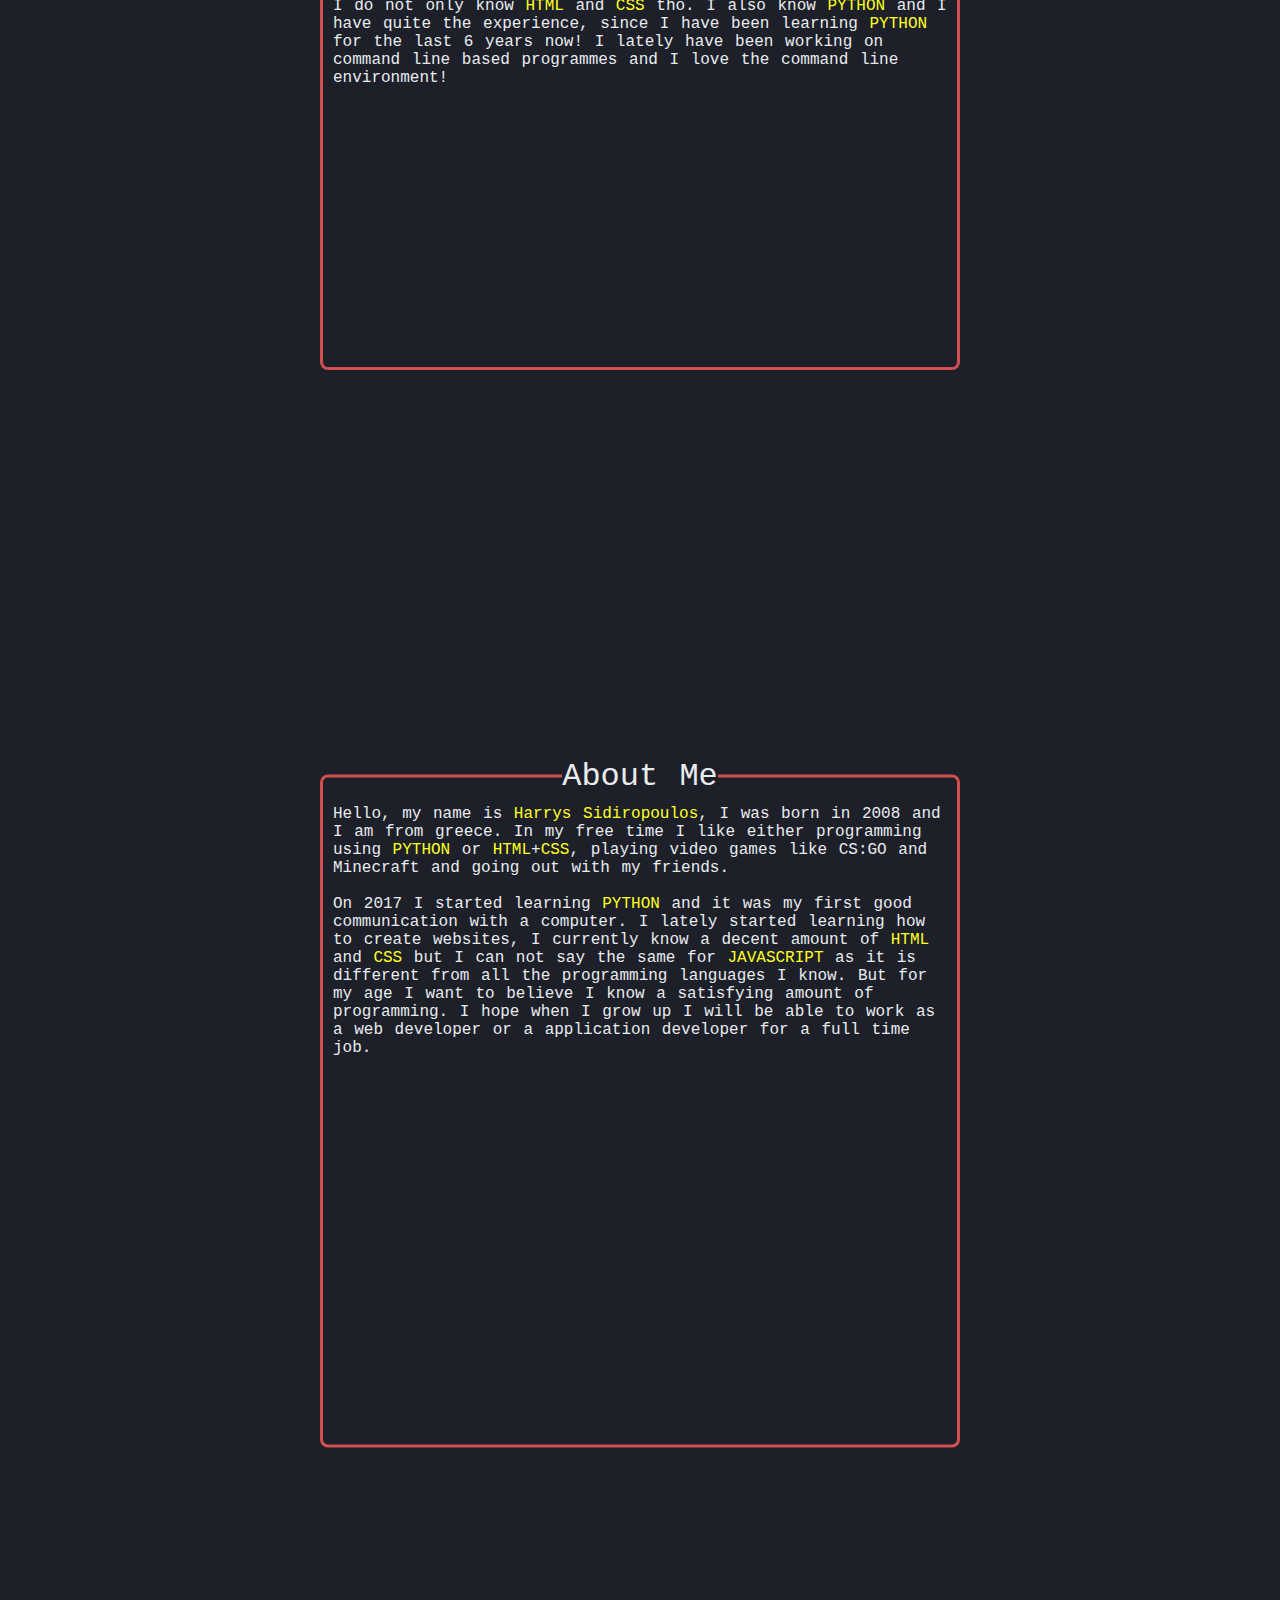
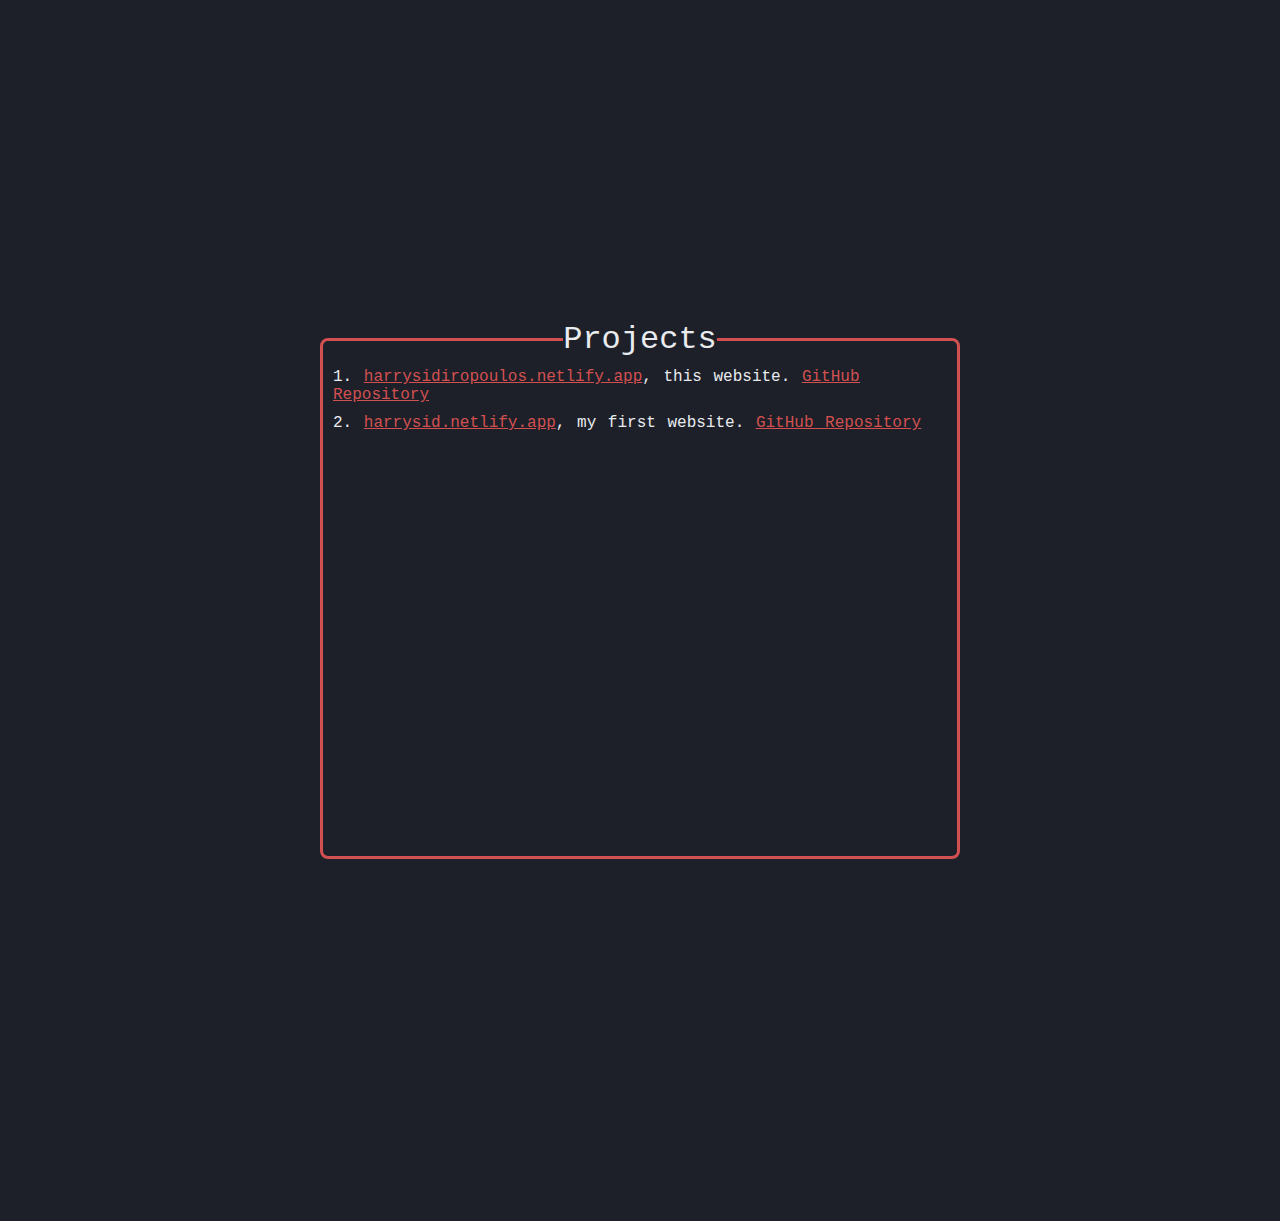
==== commit 0c35e800: "Add files via upload" ====
--- a/CODE/index.html
+++ b/CODE/index.html
@@ -1,6 +1,15 @@
 <!DOCTYPE html>
 <html lang="en">
+
+    <!--; Loading Screen -->
+    <div class="wrapper">
+        <div class="loader"></div>
+    </div>
+
+    <!--; circle -->
     <div class="circle"></div>
+
+    <!--; Code -->
     <head>
         <title>HS | Harrys Sidiropoulos</title>
         <link rel="icon" type="image/png" href="Images/hs icon-letters.png">
@@ -12,13 +21,18 @@
         <script src="JavaScript/JavaScript.js"></script>
     </head>
     <body onload="notify()">
+
+        <!--; StartUp -->
         <script>
             ScrollTo(0)
         </script>
+
         <div class="notification" onclick="location.href='#Projects-Screen';exitNotify()">
             <p>Welcome to harrysidiropoulos.netlify.app👋</p>
             <span class="progress"></span>
         </div>
+
+        <!--; Main Code -->
         <nav id="Welcome-Screen">
             <div class="Navigation-Bar">
                 <ul>
--- a/CODE/CSS/styles.css
+++ b/CODE/CSS/styles.css
@@ -23,6 +23,43 @@
     user-select: none;
     word-spacing: 2px;
     letter-spacing: 0.5;
+}
+
+/* Loading Screen */
+.wrapper {
+    position: fixed;
+    inset: 0;
+    z-index: 9999;
+    background: #1d2029;
+    display: grid;
+    place-items: center;
+    transition: opacity 0.25s , visibility 1s;
+}
+.loader {
+    display: inline-block;
+    width: 250px;
+    height: 20px;
+    border-radius: 40px;
+    background: #e9ecef;
+    position: relative;
+    overflow: hidden;
+}
+.loader::before {
+    content: "";
+    position: absolute;
+    top: 0;
+    left: -50px;
+    width: 150%;
+    height: 150%;
+    background: #d25050;
+    border-radius: inherit;
+    transform: scaleX(0);
+    transform-origin: left;
+    animation: scale 1s infinite;
+}
+.fade {
+    opacity: 0;
+    visibility: hidden;
 }
 
 /* circle mouse follower */
@@ -37,6 +74,7 @@
     border: 2px solid  #d25050;
     transition: transform 0.5s;
     background: #d25050b7;
+    visibility: hidden;
 }
 
 .circle.active-theme-0 {
@@ -47,6 +85,7 @@
     transform: translate(-50% , -50%) scale(3);
     border: 1px solid #d25050;
     background: #d25050b7;
+    visibility: visible;
 }
 .circle.active-theme-2 {
     transform: translate(-50% , -50%) scale(3);
@@ -176,10 +215,20 @@
     height: 3px;
     background-image: linear-gradient(to right , #00ff88 , #ff9a26 , #ff4626);
     border-radius: 4px;
-    animation: progress 8s 0.25s linear forwards;
+    animation: progress 8s 0.75s linear forwards;
 }
 
 /*; Animations */
+
+@keyframes scale {
+    50% {
+        transform: scaleX(1);
+    }
+    100% {
+        transform: scaleX(0);
+        transform-origin: right;
+    }
+}
 
 @keyframes progress {
     to {
